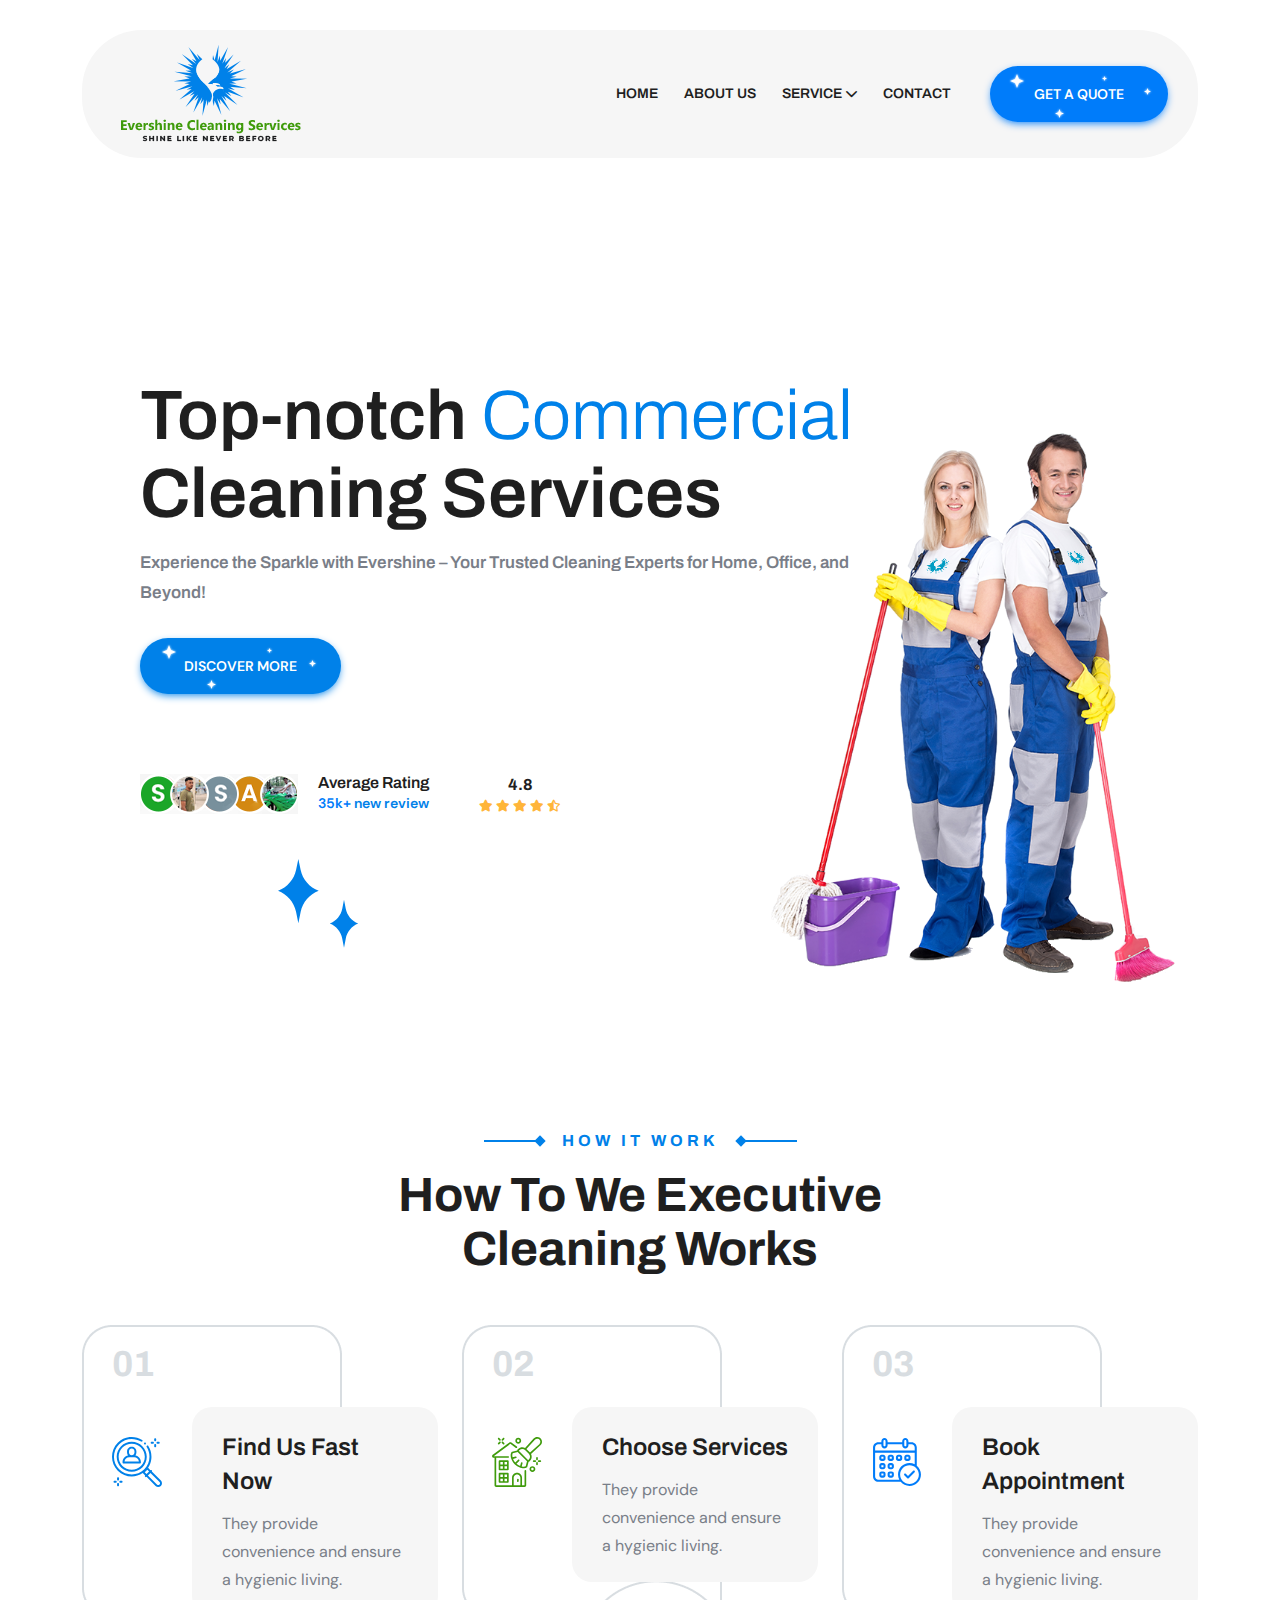
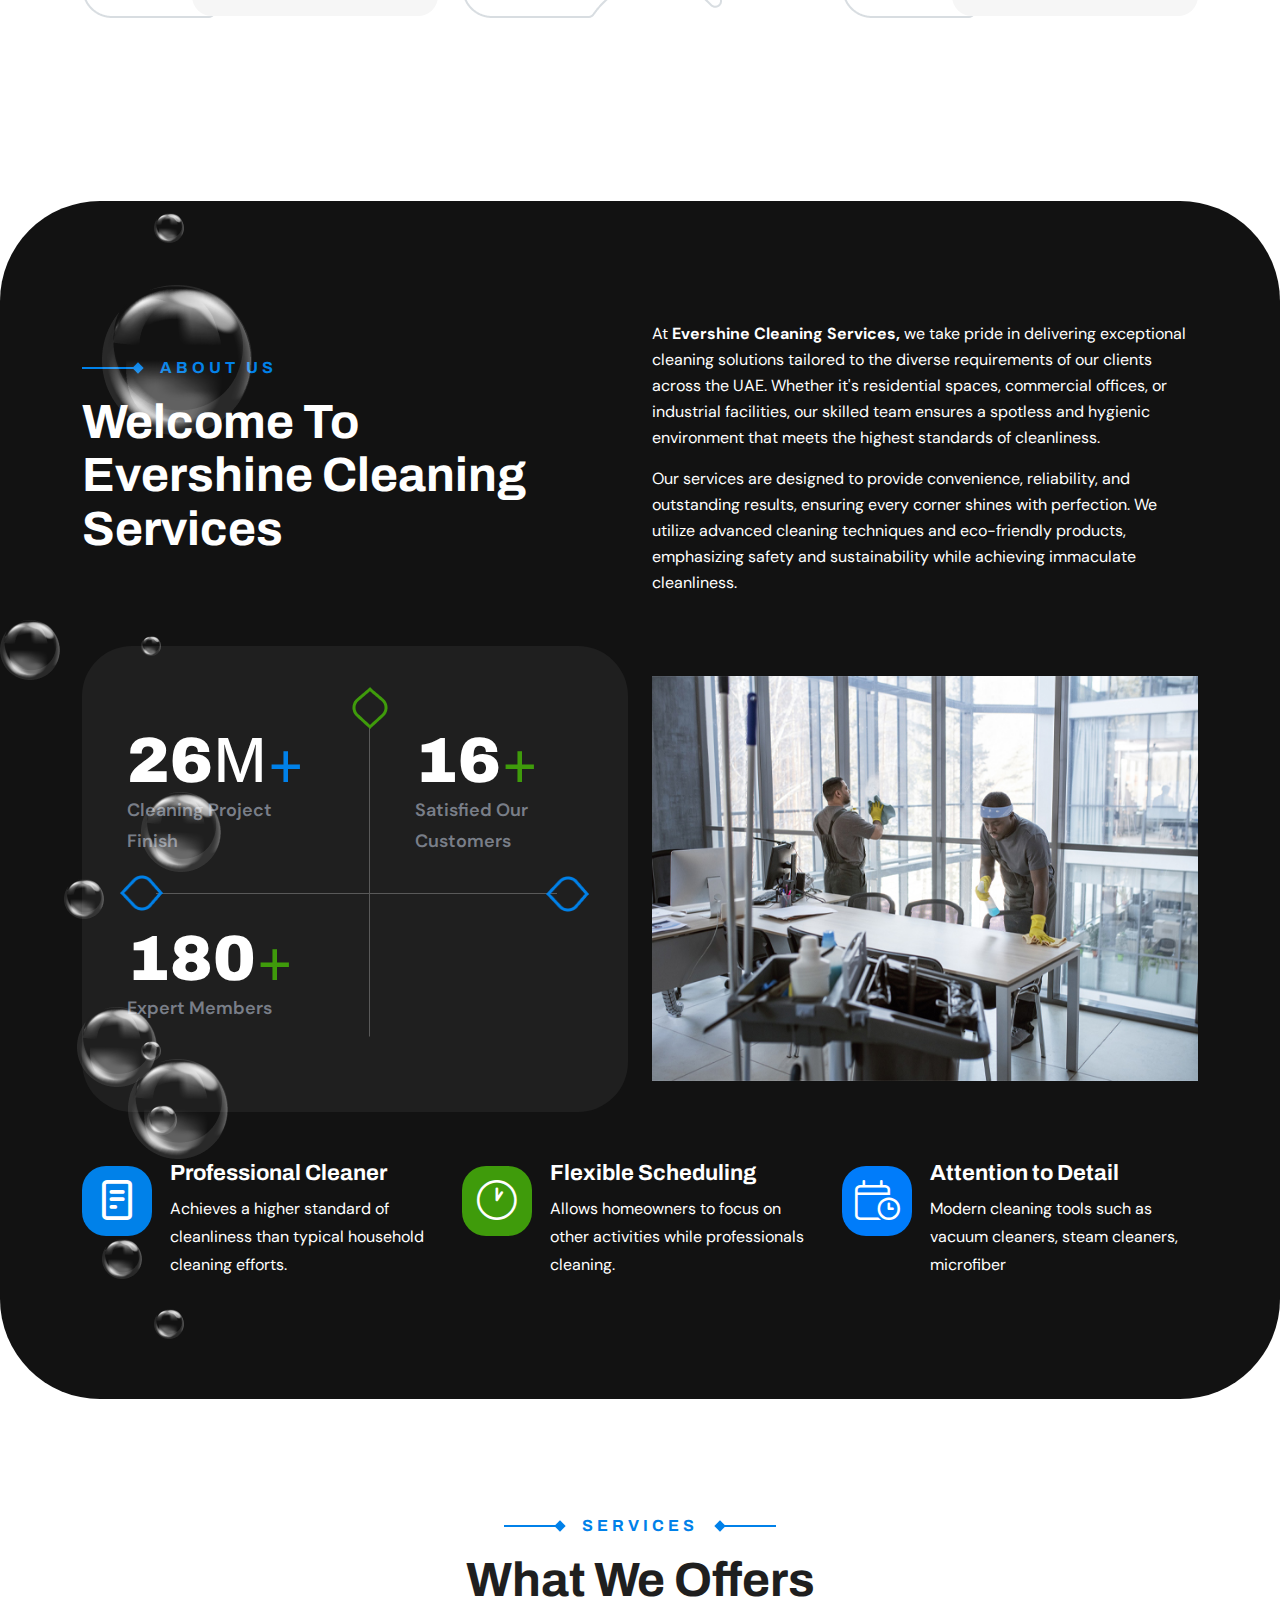
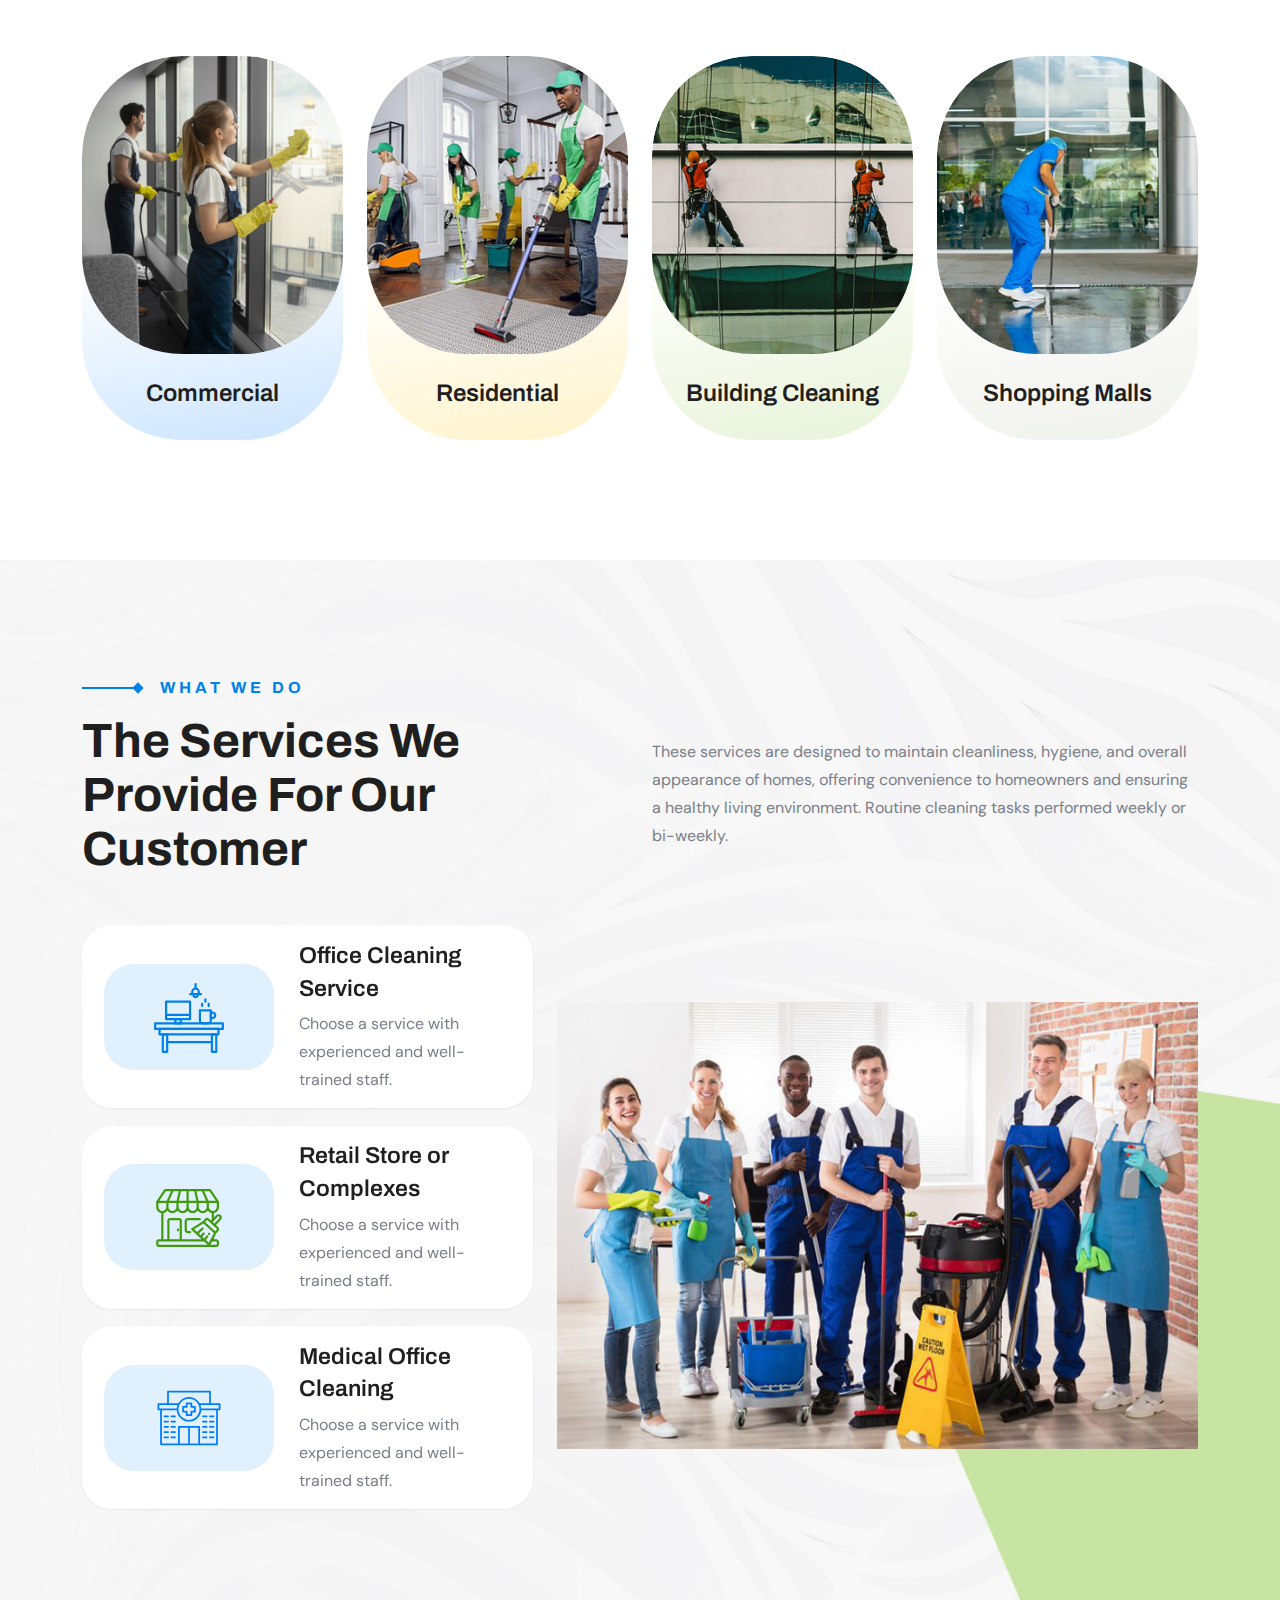
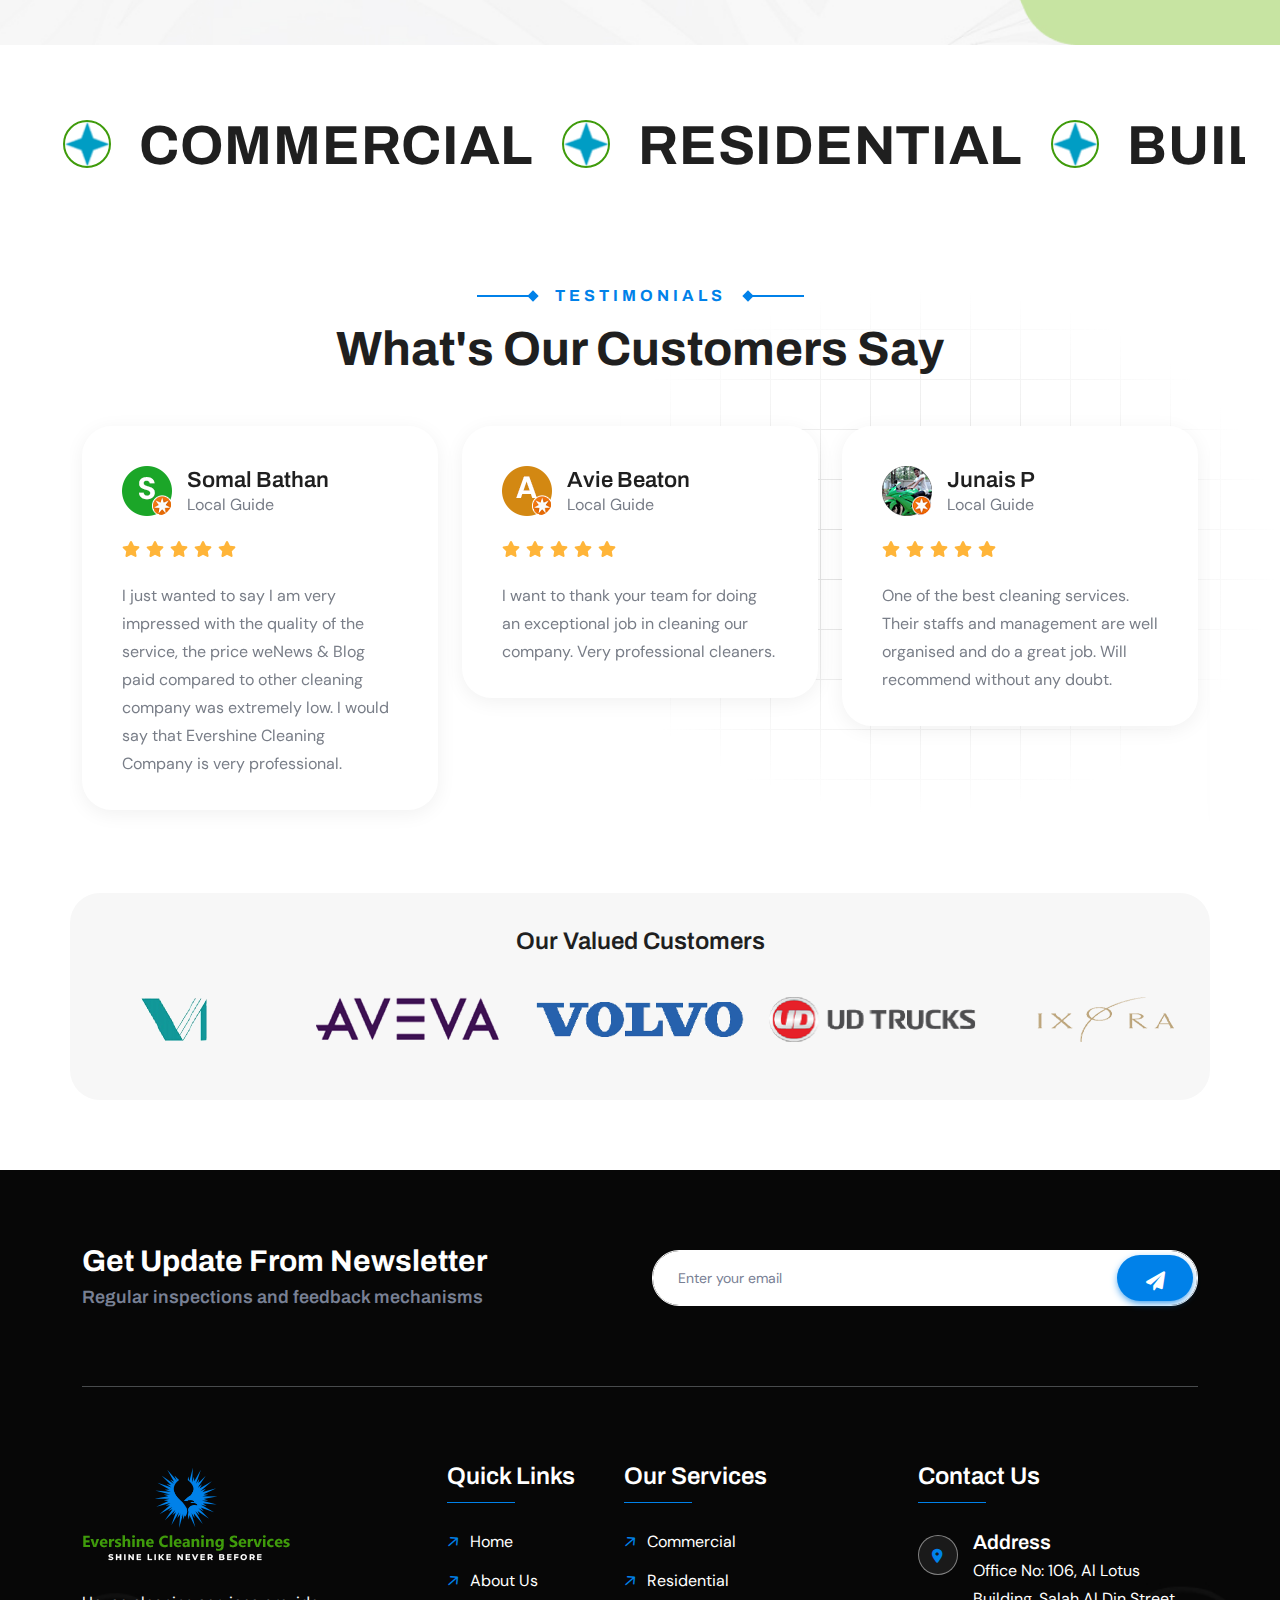
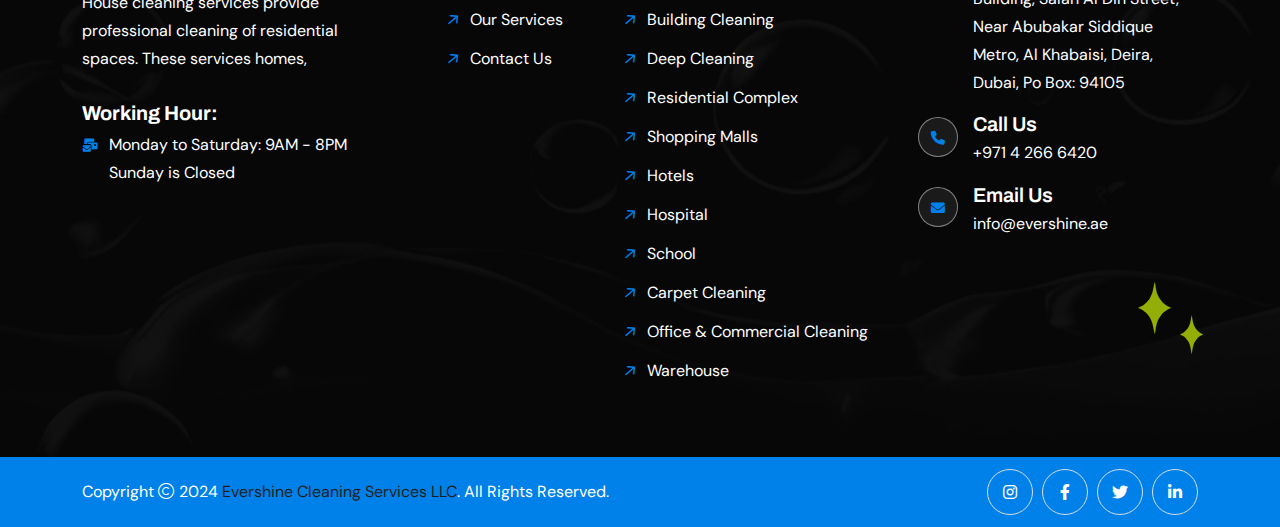
==== index.html @ fe8518ad "first commit" ====
<!doctype html>
<html class="no-js" lang="zxx">

<head>
    <meta charset="utf-8">
    <meta http-equiv="x-ua-compatible" content="ie=edge">
    <title>Evershine Cleaning Services</title>
    <meta name="author" content="Evershine">
    <meta name="description" content="Evershine Cleaning Services offers professional and reliable cleaning for homes and businesses. Enjoy spotless spaces with our trusted and affordable solutions.">
    <meta name="keywords" content="Evershine Cleaning services">
    <meta name="robots" content="INDEX,FOLLOW">

    <!-- Mobile Specific Metas -->
    <meta name="viewport" content="width=device-width, initial-scale=1, shrink-to-fit=no">

    <!-- Favicons - Place favicon.ico in the root directory -->
    <link rel="stylesheet" href="style.css">
    <link rel="apple-touch-icon" sizes="57x57" href="assets/img/favicons/apple-icon-57x57.png">
    <link rel="apple-touch-icon" sizes="60x60" href="assets/img/favicons/apple-icon-60x60.png">
    <link rel="apple-touch-icon" sizes="72x72" href="assets/img/favicons/apple-icon-72x72.png">
    <link rel="apple-touch-icon" sizes="76x76" href="assets/img/favicons/apple-icon-76x76.png">
    <link rel="apple-touch-icon" sizes="114x114" href="assets/img/favicons/apple-icon-114x114.png">
    <link rel="apple-touch-icon" sizes="120x120" href="assets/img/favicons/apple-icon-120x120.png">
    <link rel="apple-touch-icon" sizes="144x144" href="assets/img/favicons/apple-icon-144x144.png">
    <link rel="apple-touch-icon" sizes="152x152" href="assets/img/favicons/apple-icon-152x152.png">
    <link rel="apple-touch-icon" sizes="180x180" href="assets/img/favicons/apple-icon-180x180.png">
    <link rel="icon" type="image/png" sizes="192x192" href="assets/img/favicons/android-icon-192x192.png">
    <link rel="icon" type="image/png" sizes="32x32" href="assets/img/favicons/favicon-32x32.png">
    <link rel="icon" type="image/png" sizes="96x96" href="assets/img/favicons/favicon-96x96.png">
    <link rel="icon" type="image/png" sizes="16x16" href="assets/img/favicons/favicon-16x16.png">
    <link rel="manifest" href="assets/img/favicons/manifest.json">
    <meta name="msapplication-TileColor" content="#ffffff">
    <meta name="msapplication-TileImage" content="assets/img/favicons/ms-icon-144x144.png">
    <meta name="theme-color" content="#ffffff">
    <!--==============================
	  Google Fonts
	============================== -->
    <link rel="preconnect" href="https://fonts.googleapis.com">
    <link rel="preconnect" href="https://fonts.gstatic.com" crossorigin>
    <link href="https://fonts.googleapis.com/css2?family=Archivo:ital,wght@0,100..900;1,100..900&family=DM+Sans:ital,opsz,wght@0,9..40,100..1000;1,9..40,100..1000&display=swap" rel="stylesheet">

    <!--==============================
	    All CSS File
	============================== -->
    <!-- Bootstrap -->
    <link rel="stylesheet" href="assets/css/bootstrap.min.css">
    <!-- Fontawesome Icon -->
     
    <link rel="stylesheet" href="assets/css/fontawesome.min.css">
    <!-- Magnific Popup -->
    <link rel="stylesheet" href="assets/css/magnific-popup.min.css">
    <!-- Swiper Js -->
    <link rel="stylesheet" href="assets/css/swiper-bundle.min.css">
    <!-- datetimepicker -->
    <link rel="stylesheet" href="assets/css/jquery.datetimepicker.min.css">
    <!-- Theme Custom CSS -->
    <link rel="stylesheet" href="assets/css/style.css">

</head>

<body>

    <div class="preloader ">

        <div class="preloader-inner">
            <div class="loader"></div>
        </div>
    </div>
    <div class="popup-search-box d-none d-lg-block">
        <button class="searchClose"><i class="fal fa-times"></i></button>
        <form action="#">
            <input type="text" placeholder="What are you looking for?">
            <button type="submit"><i class="fal fa-search"></i></button>
        </form>
    </div><!--==============================
    Mobile Menu
  ============================== -->
    <div class="th-menu-wrapper">
        <div class="th-menu-area text-center">
            <button class="th-menu-toggle"><i class="fal fa-times"></i></button>
            <div class="mobile-logo">
                <a href="index.html"><img src="assets/img/logo.svg" alt="Evershine Cleaning Services"></a>
            </div>
            <div class="th-mobile-menu">
                <ul>
                    <li>
                        <a href="index.html">Home</a>
                   </li>
                    <li><a href="about.html">About Us</a></li>
                    <li class="menu-item-has-children">
                        <a href="#">Service</a>
                        <ul class="sub-menu">
                            <li><a href="#">Commercial</a></li>
                            <li><a href="#">Residential</a></li>
                            <li><a href="#">Building Cleaning</a></li>
                            <li><a href="#">Deep Cleaning</a></li>
                            <li><a href="#">Residential Complex</a></li>
                            <li><a href="#">Shopping Malls</a></li>
                            <li><a href="#">Hotels</a></li>
                            <li><a href="#">Hospital</a></li>
                            <li><a href="#">School</a></li>
                            <li><a href="#">Carpet Cleaning</a></li>
                            <li><a href="#">Office & Commercial Cleaning</a></li>
                            <li><a href="#">Warehouse</a></li>
                        </ul>
                    </li>
                    <li>
                        <a href="contact.html">Contact</a>
                    </li>
                </ul>
            </div>
        </div>
    </div><!--==============================
	Header Area
==============================-->
    <header class="th-header header-layout2">
        <div class="sticky-wrapper">
            <!-- Main Menu Area -->
            <div class="container">
                <div class="menu-area">
                    <div class="row align-items-center justify-content-between">
                        <div class="col-auto">

                            <style>
                                @keyframes moveLogo {
                                    0% {
                                        transform: translateY(0);
                                    }
                                    50% {
                                        transform: translateY(-10px);
                                    }
                                    100% {
                                        transform: translateY(0);
                                    }
                                }
                                
                                .logo-animation {
                                    animation: moveLogo 3s ease-in-out infinite;
                                    transition: transform 0.8s ease;
                                }
                                
                                .logo-animation:hover {
                                    transform: scale(1.1);
                                    animation: none;
                                }
                                </style>

                            <div class="header-logo">
                                <a href="index.html"><img src="assets/img/logo.svg" alt="Kleanix" class="logo-animation"></a>
                            </div>
                        </div>
                        <div class="col-auto">
                            <div class="row align-items-center">
                                <div class="col-auto">
                                    <nav class="main-menu d-none d-lg-inline-block">
                                        <ul>
                                            <li>
                                                <a href="index.html">Home</a>
                                           </li>
                                            <li><a href="about.html">About Us</a></li>
                                            <li class="menu-item-has-children">
                                                <a href="service.html">Service</a>
                                                <ul class="sub-menu">
                                                    <li><a href="#">Commercial</a></li>
                                                    <li><a href="#">Residential</a></li>
                                                    <li><a href="#">Building Cleaning</a></li>
                                                    <li><a href="#">Deep Cleaning</a></li>
                                                    <li><a href="#">Residential Complex</a></li>
                                                    <li><a href="#">Shopping Malls</a></li>
                                                    <li><a href="#">Hotels</a></li>
                                                    <li><a href="#">Hospital</a></li>
                                                    <li><a href="#">School</a></li>
                                                    <li><a href="#">Carpet Cleaning</a></li>
                                                    <li><a href="#">Office Cleaning</a></li>
                                                    <li><a href="#">Warehouse</a></li>
                                                </ul>
                                            </li>
                                           <li>
                                                <a href="contact.html">Contact</a>
                                            </li>
                                        </ul>
                                    </nav>
                                    <button type="button" class="th-menu-toggle d-block d-lg-none"><i class="far fa-bars"></i></button>
                                </div>
                                <div class="col-auto d-none d-xl-block">
                                    <div class="header-button">
                                        <div class="header-info-box">
                                            <div class="header-info-box__icon">
                                                <i class="fa-sharp fa-light fa-phone"></i>
                                            </div>

                                            <div class="header-info-box__content">
                                                <h4 class="header-info-box__title">Get Contact Now</h4>

                                                <p class="header-info-box__text">
                                                    <a href="tel:+97142666420" class="header-info-box__link">+971 4 266 6420</a>
                                                </p>
                                            </div>
                                        </div>
                                        <a href="contact.html" class="th-btn star-btn">Get A Quote</a>
                                    </div>
                                </div>
                            </div>
                        </div>
                    </div>
                </div>
            </div>
        </div>
    </header>

    <div class="th-hero-wrapper hero-3" id="hero">

        <div class="hero-inner">
            <div class="shape-mockup hero_3-right_shape" data-mask-src="assets/img/hero/hero_3-right_shape.png"></div>
            <div class="shape-mockup hero_3-right_shape2" data-mask-src="assets/img/hero/hero_3-right_shape2.png"></div>
            <div class="shape-mockup hero_3-main-img">
                <img src="assets/img/hero/hero_3-main-img.png" alt="img">
            </div>

            <div class="shape-mockup moving index-shape-1">
                <img src="assets/img/shape/index-shape-1.svg" alt="shape">
            </div>
            <div class="shape-mockup jump index-shape-2">
                <img src="assets/img/shape/servicce-2-shape-theme2.svg" alt="shape">
            </div>
            <div class="shape-mockup jump-reverse index-shape-3">
                <img src="assets/img/shape/index-shape-2.svg" alt="shape">
            </div>
            <div class="shape-mockup moving index-shape-4">
                <img src="assets/img/shape/index-shape-3.svg" alt="shape">
            </div>

            <div class="hero-style3">
                <h1 class="hero-title">Top-notch <span>Commercial</span>
                    Cleaning Services</h1>
                <p class="hero-text">Experience the Sparkle with Evershine – Your Trusted Cleaning Experts for Home, Office, and Beyond!</p>
                <div class="btn-group justify-content-center">
                    <a href="about.html" class="th-btn star-btn btn-bg-theme-3">Discover More</a>
                </div>

                <div class="hero-bottom">
                    <div class="thumb-wrap">
                        <img src="assets/img/hero/hero-3-client-1.png" alt="img">
                    </div>
                    <div class="content">
                        <h5>Average Rating</h5>
                        <p class="box-title"><span class="number text-theme"><span class="counter-number">50</span>k</span><span class="plus text-theme">+</span> new review</p>
                    </div>
                    <div class="rating-wrap">
                        <h5>4.8</h5>
                        <div class="rating">
                            <i class="fa-solid fa-star"></i>
                            <i class="fa-solid fa-star"></i>
                            <i class="fa-solid fa-star"></i>
                            <i class="fa-solid fa-star"></i>
                            <i class="fa-regular fa-star-half-stroke"></i>
                        </div>
                    </div>
                </div>
            </div>
        </div>
    </div>
    <!--======== / Hero Section ========--><!--==============================
Brand Area  
==============================-->
    


    
    </div><!--==============================
Process Area  
==============================-->
    <section class="space">
        <div class="container">
            <div class="row justify-content-center">
                <div class="col-xl-6 col-lg-9">
                    <div class="title-area  text-center">
                        <span class="sub-title style-3 justify-content-center"> <span class="left"></span> How It Work <span class="right"></span></span>
                        <h2 class="sec-title">How to we executive cleaning works</h2>
                    </div>
                </div>
            </div>
            <div class="row gy-4 justify-content-center">
                <div class="col-xl-4 col-md-6">
                    <div class="process-box-2-wrap" data-bg-src="assets/img/icon/how-it-work-2-shape.png">
                        <!-- <img src="assets/img/icon/how-it-work-2-shape.png" alt="img"> -->
                        <h3 class="box-count-title">01</h3>
                        <div class="process-box-2">
                            <div class="box-icon">
                                <img src="assets/img/icon/how-it-work-2-1.svg" alt="icon">
                            </div>
                            <div class="content">
                                <h3 class="box-title">Find Us Fast Now</h3>
                                <p class="box-text">They provide convenience and ensure a hygienic living.</p>
                            </div>
                        </div>
                    </div>
                </div>
                <div class="col-xl-4 col-md-6">
                    <div class="process-box-2-wrap" data-bg-src="assets/img/icon/how-it-work-2-shape.png">
                        <!-- <img src="assets/img/icon/how-it-work-2-shape.png" alt="img"> -->
                        <h3 class="box-count-title">02</h3>
                        <div class="process-box-2">
                            <div class="box-icon">
                                <img src="assets/img/icon/how-it-work-2-2.svg" alt="icon">
                            </div>
                            <div class="content">
                                <h3 class="box-title">Choose Services</h3>
                                <p class="box-text">They provide convenience and ensure a hygienic living.</p>
                            </div>
                        </div>
                    </div>
                </div>
                <div class="col-xl-4 col-md-6">
                    <div class="process-box-2-wrap" data-bg-src="assets/img/icon/how-it-work-2-shape.png">
                        <!-- <img src="assets/img/icon/how-it-work-2-shape.png" alt="img"> -->
                        <h3 class="box-count-title">03</h3>
                        <div class="process-box-2">
                            <div class="box-icon">
                                <img src="assets/img/icon/how-it-work-2-3.svg" alt="icon">
                            </div>
                            <div class="content">
                                <h3 class="box-title">Book Appointment</h3>
                                <p class="box-text">They provide convenience and ensure a hygienic living.</p>
                            </div>
                        </div>
                    </div>
                </div>
            </div>
        </div>
    </section><!--==============================
About Area  
==============================-->
    <div class="about-sec-3 overflow-hidden space" id="about-sec" data-bg-src="assets/img/bg/about-sec-3-bg.jpg">
        <div class="shape-mockup jump-reverse index-shape-1">
            <img src="assets/img/shape/index-shape-1.svg" alt="shape">
        </div>
        <div class="shape-mockup jump index-shape-2">
            <img src="assets/img/shape/servicce-2-shape-theme2.svg" alt="shape">
        </div>

        <div class="hero2-animated-bubble">
            <div class="bubbles"><img src="assets/img/shape/bubble_1.png" alt="Bubble-img"></div>
            <div class="bubbles"><img src="assets/img/shape/bubble_2.png" alt="Bubble-img"></div>
            <div class="bubbles"><img src="assets/img/shape/bubble_3.png" alt="Bubble-img"></div>
            <div class="bubbles"><img src="assets/img/shape/bubble_4.png" alt="Bubble-img"></div>
            <div class="bubbles"><img src="assets/img/shape/bubble_5.png" alt="Bubble-img"></div>
            <div class="bubbles"><img src="assets/img/shape/bubble_6.png" alt="Bubble-img"></div>
            <div class="bubbles"><img src="assets/img/shape/bubble_7.png" alt="Bubble-img"></div>
            <div class="bubbles"><img src="assets/img/shape/bubble_8.png" alt="Bubble-img"></div>
            <div class="bubbles"><img src="assets/img/shape/bubble_9.png" alt="Bubble-img"></div>
            <div class="bubbles"><img src="assets/img/shape/bubble_10.png" alt="Bubble-img"></div>
            <div class="bubbles"><img src="assets/img/shape/bubble_11.png" alt="Bubble-img"></div>
            <div class="bubbles"><img src="assets/img/shape/bubble_12.png" alt="Bubble-img"></div>
        </div>


        <div class="container">
            <div class="row gy-30 align-items-center">
                <div class="col-xl-6 col-lg-7 col-md-10">
                    <div class="title-area">
                        <span class="sub-title style-3"><span class="left"></span> About Us</span>
                        <h2 class="sec-title text-white">Welcome To <br> Evershine Cleaning Services</h2>
                    </div>
                </div>
                <div class="col-xl-6 col-lg-6 col-md-8 d-none d-xl-block">
                    <div class="about-3-right-content">
                        <p style="color: white; padding-bottom: 15px;">
                            At <b>Evershine Cleaning Services,</b> we take pride in delivering exceptional cleaning solutions tailored to the diverse requirements of our clients across the UAE. Whether it's residential spaces, commercial offices, or industrial facilities, our skilled team ensures a spotless and hygienic environment that meets the highest standards of cleanliness.</p>
                        <p style="color: white;">Our services are designed to provide convenience, reliability, and outstanding results, ensuring every corner shines with perfection. We utilize advanced cleaning techniques and eco-friendly products, emphasizing safety and sustainability while achieving immaculate cleanliness.</p>
                        </div>
                </div>
            </div>
            <div class="row gy-30 gx-60  align-items-center">
                <div class="col-xl-6 mb-30 mb-xl-0">
                    <div class="about-3-counter-wrap">
                        <div class="counter-card">
                            <div class="about-3-count-shape" data-mask-src="assets/img/icon/about-3-count-1.png"></div>
                            <div class="media-body">
                                <h2 class="box-number"> <span class="number"><span class="counter-number">26</span>M</span><span class="plus">+</span></h2>
                                <p class="box-text">Cleaning Project Finish</p>
                            </div>
                        </div>
                        <div class="counter-card">
                            <div class="about-3-count-shape" data-mask-src="assets/img/icon/about-3-count-2.png"></div>
                            <div class="media-body">
                                <h2 class="box-number"> <span class="number"><span class="counter-number">16</span></span><span class="plus">+</span></h2>
                                <p class="box-text">Satisfied Our Customers</p>
                            </div>
                        </div>
                        <div class="counter-card">
                            <div class="about-3-count-shape" data-mask-src="assets/img/icon/about-3-count-2.png"></div>
                            <div class="media-body">
                                <h2 class="box-number"> <span class="number"><span class="counter-number">180</span></span><span class="plus">+</span></h2>
                                <p class="box-text">Expert Members</p>
                            </div>
                        </div>
                        
                    </div>
                </div>
                <div class="col-xl-6 mb-30 mb-xl-0">
                    <div class="img-box about-3">
                        <img src="assets/img/about/about_3_1.jpg" alt="About-img">
                    </div>
                </div>
            </div>
            <div class="row mt-lg-4 mt-0 gy-30 ">
                <div class="col-xl-4 col-lg-6 about-bottom__box-wrap">
                    <div class="about-sec-3-bottom">
                        <div class="about-bottom__box">
                            <div class="about-bottom__icon">
                                <i class="fa-regular fa-memo"></i>
                            </div>
                            <div class="about-bottom__content">
                                <h3 class="about-bottom__box-title">Professional Cleaner</h3>
                                <p class="about-bottom__box-text" style="color: white;">Achieves a higher standard of cleanliness than typical household cleaning efforts.</p>
                            </div>
                        </div>
                    </div>
                </div>
                <div class="col-xl-4 col-lg-6 about-bottom__box-wrap">
                    <div class="about-sec-3-bottom">
                        <div class="about-bottom__box">
                            <div class="about-bottom__icon">
                                <i class="fa-light fa-clock-one"></i>
                            </div>
                            <div class="about-bottom__content">
                                <h3 class="about-bottom__box-title">Flexible Scheduling</h3>
                                <p class="about-bottom__box-text" style="color: white;">Allows homeowners to focus on other activities while professionals cleaning.</p>
                            </div>
                        </div>
                    </div>
                </div>
                <div class="col-xl-4 col-lg-6 about-bottom__box-wrap">
                    <div class="about-sec-3-bottom">
                        <div class="about-bottom__box">
                            <div class="about-bottom__icon">
                                <i class="fa-sharp fa-light fa-calendar-clock"></i>
                            </div>
                            <div class="about-bottom__content">
                                <h3 class="about-bottom__box-title">Attention to Detail</h3>
                                <p class="about-bottom__box-text" style="color: white;">Modern cleaning tools such as vacuum cleaners, steam cleaners, microfiber</p>
                            </div>
                        </div>
                    </div>
                </div>
            </div>
        </div>
    </div><!--==============================
Team Area  
==============================-->
    <section class="team-area-1 space">
        <div class="container z-index-common">
            <div class="row justify-content-center">
                <div class="col-xl-6 col-lg-9">
                    <div class="title-area text-center">
                        <span class="sub-title style-3 justify-content-center"> <span class="left"></span>Services <span class="right"></span></span>
                        <h2 class="sec-title">What We Offers</h2>
                    </div>
                </div>
            </div>
            <div class="row gy-40 justify-content-center">
                <!-- Single Item -->
                <div class="col-xl-3 col-md-6 team-diff-color">
                    <div class="team-card style-2">
                        <div class="team-img">
                            <img src="assets/img/team/team_1_1.jpg" alt="Team">
                        </div>
                        <div class="team-content">
                            <h3 class="box-title"><a href="team-details.html">Commercial</a></h3>
                        </div>
                    </div>
                </div>

                <!-- Single Item -->
                <div class="col-xl-3 col-md-6 team-diff-color">
                    <div class="team-card style-2">
                        <div class="team-img">
                            <img src="assets/img/team/team_1_2.jpg" alt="Team">
                        </div>
                        <div class="team-content">
                            <h3 class="box-title"><a href="team-details.html">Residential
                            </a></h3>
                           
                        </div>
                    </div>
                </div>

                <!-- Single Item -->
                <div class="col-xl-3 col-md-6 team-diff-color">
                    <div class="team-card style-2">
                        <div class="team-img">
                            <img src="assets/img/team/team_1_3.jpg" alt="Team">
                        </div>
                        <div class="team-content">
                            <h3 class="box-title"><a href="team-details.html">Building Cleaning</a></h3>
                            
                            
                        </div>
                    </div>
                </div>

                <!-- Single Item -->
                <div class="col-xl-3 col-md-6 team-diff-color">
                    <div class="team-card style-2">
                        <div class="team-img">
                            <img src="assets/img/team/team_1_4.jpg" alt="Team">
                        </div>
                        <div class="team-content">
                            <h3 class="box-title"><a href="team-details.html">Shopping Malls</a></h3>
                            
                        </div>
                    </div>
                </div>

            </div>
        </div>
    </section><!--==============================
Service Area 
==============================-->
    <section class="service-sec-3 overflow-hidden space" id="service-sec" data-bg-src="assets/img/bg/service-3-bg.png">
        <div class="shape-mockup jump service-3-shape-1">
            <img src="assets/img/shape/servicce-2-shape-theme2.svg" alt="shape">
        </div>
        <div class="shape-mockup jump-reverse service-3-shape-2">
            <img src="assets/img/shape/index-shape-1.svg" alt="shape">
        </div>

        <div class="container">
            <div class="row gy-30 align-items-center justify-content-between">
                <div class="col-xxl-6 col-xl-6 col-lg-12 col-md-10">
                    <div class="title-area text-center text-xl-start">
                        <span class="sub-title style-3"><span class="left"></span> What We Do </span>
                        <h2 class="sec-title">The Services We Provide For Our Customer</h2>
                    </div>
                </div>
                <div class="col-xxl-5  col-xl-6 col-lg-6 col-md-8 d-none d-xl-block">
                    <div class="service-3-right-content">
                        <p>These services are designed to maintain cleanliness, hygiene, and overall appearance of homes, offering convenience to homeowners and ensuring a healthy living environment. Routine cleaning tasks performed weekly or bi-weekly.</p>
                    </div>
                </div>
            </div>
            <div class="row gy-30 align-items-center">
                <div class="col-xl-5 mb-xl-0">
                    <div class="service-3-wrap">
                        <div class="swiper th-slider service-3-slider" id="service-3" data-slider-options='{"breakpoints":{"0":{"slidesPerView":3,"mousewheel":false},"576":{"slidesPerView":"3","mousewheel":false},"768":{"slidesPerView":"3","mousewheel":false},"992":{"slidesPerView":"3","mousewheel":false},"1200":{"slidesPerView":"3"}},"direction":"vertical","mousewheel":true}'>
                            <div class="swiper-wrapper">
                                <div class="swiper-slide">
                                    <div class="service-3-wrap">
                                        <div class="service-3-card" data-bg-src="assets/img/bg/service-3-card-bg.png">
                                            <a href="service-details.html" class="link-service-3"><i class="fa-regular fa-arrow-right-long"></i></a>
                                            <div class="service-3-card__icon">
                                                <img src="assets/img/icon/service-3-1.svg" alt="Image">
                                            </div>
                                            <div class="service-3-card__content">
                                                <h3 class="box-title"> <a href="service-details.html">Office Cleaning Service</a></h3>
                                                <p class="box-text">Choose a service with experienced and well-trained staff.</p>
                                            </div>
                                        </div>
                                    </div>
                                </div>
                                <div class="swiper-slide">
                                    <div class="service-3-wrap">
                                        <div class="service-3-card" data-bg-src="assets/img/bg/service-3-card-bg.png">
                                            <a href="service-details.html" class="link-service-3"><i class="fa-regular fa-arrow-right-long"></i></a>
                                            <div class="service-3-card__icon">
                                                <img src="assets/img/icon/service-3-2.svg" alt="Image">
                                            </div>
                                            <div class="service-3-card__content">
                                                <h3 class="box-title"> <a href="service-details.html">Retail Store or Complexes</a></h3>
                                                <p class="box-text">Choose a service with experienced and well-trained staff.</p>
                                            </div>
                                        </div>
                                    </div>
                                </div>
                                <div class="swiper-slide">
                                    <div class="service-3-wrap">
                                        <div class="service-3-card" data-bg-src="assets/img/bg/service-3-card-bg.png">
                                            <a href="service-details.html" class="link-service-3"><i class="fa-regular fa-arrow-right-long"></i></a>
                                            <div class="service-3-card__icon">
                                                <img src="assets/img/icon/service-3-3.svg" alt="Image">
                                            </div>
                                            <div class="service-3-card__content">
                                                <h3 class="box-title"> <a href="service-details.html">Medical Office Cleaning</a></h3>
                                                <p class="box-text">Choose a service with experienced and well-trained staff.</p>
                                            </div>
                                        </div>

                                    </div>
                                </div>
                                <div class="swiper-slide">
                                    <div class="service-3-wrap">
                                        <div class="service-3-card" data-bg-src="assets/img/bg/service-3-card-bg.png">
                                            <a href="service-details.html" class="link-service-3"><i class="fa-regular fa-arrow-right-long"></i></a>
                                            <div class="service-3-card__icon">
                                                <img src="assets/img/icon/service-3-1.svg" alt="Image">
                                            </div>
                                            <div class="service-3-card__content">
                                                <h3 class="box-title"> <a href="service-details.html">Office Cleaning Service</a></h3>
                                                <p class="box-text">Choose a service with experienced and well-trained staff.</p>
                                            </div>
                                        </div>
                                    </div>
                                </div>
                                <div class="swiper-slide">
                                    <div class="service-3-wrap">
                                        <div class="service-3-card" data-bg-src="assets/img/bg/service-3-card-bg.png">
                                            <a href="service-details.html" class="link-service-3"><i class="fa-regular fa-arrow-right-long"></i></a>
                                            <div class="service-3-card__icon">
                                                <img src="assets/img/icon/service-3-2.svg" alt="Image">
                                            </div>
                                            <div class="service-3-card__content">
                                                <h3 class="box-title"> <a href="service-details.html">Retail Store or Complexes</a></h3>
                                                <p class="box-text">Choose a service with experienced and well-trained staff.</p>
                                            </div>
                                        </div>
                                    </div>
                                </div>
                                <div class="swiper-slide">
                                    <div class="service-3-wrap">
                                        <div class="service-3-card" data-bg-src="assets/img/bg/service-3-card-bg.png">
                                            <a href="service-details.html" class="link-service-3"><i class="fa-regular fa-arrow-right-long"></i></a>
                                            <div class="service-3-card__icon">
                                                <img src="assets/img/icon/service-3-3.svg" alt="Image">
                                            </div>
                                            <div class="service-3-card__content">
                                                <h3 class="box-title"> <a href="service-details.html">Medical Office Cleaning</a></h3>
                                                <p class="box-text">Choose a service with experienced and well-trained staff.</p>
                                            </div>
                                        </div>

                                    </div>
                                </div>
                            </div>
                            <button data-slider-next="#blogSlider1" class="slider-arrow slider-next"><i class="fa-solid fa-angle-down"></i></button>
                        </div>
                    </div>
                </div>
                <div class="col-xl-7 gx-60 mb-xl-0">
                    <div class="img-box about-3">
                        <img src="assets/img/service/service_3_1.jpg" alt="service-img">
                    </div>
                </div>
            </div>
        </div>
    </section>



    <div class="service-offer-sec-3 overflow-hidden">
        <div class="service-offer-wrapper style-2">
            <div class="service-offer-box">
                <div class="service-offer-group">
                    <div class="text"> <a href="service.html"> <img src="assets/img/icon/cta-3.svg" alt="">Commercial</a></div>
                    <div class="text"> <a href="service.html"> <img src="assets/img/icon/cta-3.svg" alt="">Residential</a></div>
                    <div class="text "> <a href="service.html"> <img src="assets/img/icon/cta-3.svg" alt="">Building Cleaning</a></div>
                    <div class="text"> <a href="service.html"> <img src="assets/img/icon/cta-3.svg" alt="">Deep Cleaning</a></div>
                    <div class="text "> <a href="service.html"> <img src="assets/img/icon/cta-3.svg" alt="">Residential Complex</a></div>
                    <div class="text"> <a href="service.html"> <img src="assets/img/icon/cta-3.svg" alt="">Shopping Malls</a></div>
                    <div class="text "> <a href="service.html"> <img src="assets/img/icon/cta-3.svg" alt="">Hotels</a></div>
                    <div class="text"> <a href="service.html"> <img src="assets/img/icon/cta-3.svg" alt="">Hospital</a></div>
                    <div class="text "> <a href="service.html"> <img src="assets/img/icon/cta-3.svg" alt="">School</a></div>
                    <div class="text"> <a href="service.html"> <img src="assets/img/icon/cta-3.svg" alt="">Carpet Cleaning</a></div>
                    <div class="text "> <a href="service.html"> <img src="assets/img/icon/cta-3.svg" alt="">Office & Commercial Cleaning</a></div>
                    <div class="text"> <a href="service.html"> <img src="assets/img/icon/cta-3.svg" alt="">Warehouse</a></div>
                </div>
            </div>

        </div>
    </div><!--==============================
Testimonial Area  
==============================-->
    <section class="testi-card-area-2 overflow-hidden space" id="testi-sec" style="padding-bottom: 0px;">
        <div class="shape-mockup testimonials-bg-3" data-right="0">
            <img src="assets/img/shape/testimonials-bg-3.png" alt="Image">
        </div>
        <div class="container">
            <div class="row">
                <div class="text-center">
                    <div class="title-area  ">
                        <span class="sub-title style-3 justify-content-center"> <span class="left"></span> Testimonials <span class="right"></span></span>
                        <h2 class="sec-title">What's Our Customers Say</h2>
                    </div>
                </div>
            </div>
            <div class="row">
                <div class="col-xxl-12">
                    <div class="testi-card-slide">
                        <div class="swiper has-shadow th-slider" id="testiSlide1" data-slider-options='{"breakpoints":{"0":{"slidesPerView":1},"576":{"slidesPerView":"1"},"768":{"slidesPerView":"2"},"992":{"slidesPerView":"2"},"1200":{"slidesPerView":"3"}}}'>
                            <div class="swiper-wrapper">
                                <div class="swiper-slide">
                                    <div class="testi-block style-3" dir="ltr">
                                        <div class="testi-block-top">
                                            <div class="box-img">
                                                <img src="assets/img/testimonial/testi_1_1.png" alt="Avater">
                                            </div>
                                            <div class="content">
                                                <h3 class="box-title">Somal Bathan</h3>
                                                <p class="box-desig">Local Guide</p>
                                            </div>
                                        </div>
                                        <div class="box-review">
                                            <i class="fa-sharp fa-solid fa-star"></i><i class="fa-sharp fa-solid fa-star"></i><i class="fa-sharp fa-solid fa-star"></i><i class="fa-sharp fa-solid fa-star"></i><i class="fa-sharp fa-solid fa-star"></i>
                                        </div>
                                            <p class="box-text">I just wanted to say I am very impressed with the quality of the service, the price weNews & Blog paid compared to other cleaning company was extremely low. I would say that Evershine Cleaning Company is very professional.  </p>
                                    </div>
                                </div>
                                <div class="swiper-slide">
                                    <div class="testi-block style-3" dir="ltr">
                                        <div class="testi-block-top">
                                            <div class="box-img">
                                                <img src="assets/img/testimonial/testi_1_2.png" alt="Avater">
                                            </div>
                                            <div class="content">
                                                <h3 class="box-title">Avie Beaton</h3>
                                                <p class="box-desig">Local Guide</p>
                                            </div>
                                        </div>
                                        <div class="box-review">
                                            <i class="fa-sharp fa-solid fa-star"></i><i class="fa-sharp fa-solid fa-star"></i><i class="fa-sharp fa-solid fa-star"></i><i class="fa-sharp fa-solid fa-star"></i><i class="fa-sharp fa-solid fa-star"></i>
                                        </div>
                                        <p class="box-text">I want to thank your team for doing an exceptional job in cleaning our company. Very professional cleaners.</p>
                                    </div>
                                </div>
                                <div class="swiper-slide">
                                    <div class="testi-block style-3" dir="ltr">
                                        <div class="testi-block-top">
                                            <div class="box-img">
                                                <img src="assets/img/testimonial/testi_1_3.png" alt="Avater">
                                            </div>
                                            <div class="content">
                                                <h3 class="box-title">Junais P</h3>
                                                <p class="box-desig">Local Guide</p>
                                            </div>
                                        </div>
                                        <div class="box-review">
                                            <i class="fa-sharp fa-solid fa-star"></i><i class="fa-sharp fa-solid fa-star"></i><i class="fa-sharp fa-solid fa-star"></i><i class="fa-sharp fa-solid fa-star"></i><i class="fa-sharp fa-solid fa-star"></i>
                                        </div>
                                            <p class="box-text">One of the best cleaning services. Their staffs and management are well organised and do a great job. Will recommend without any doubt.</p>
                                    </div>
                                </div>
                                <div class="swiper-slide">
                                    <div class="testi-block style-3" dir="ltr">
                                        <div class="testi-block-top">
                                            <div class="box-img">
                                                <img src="assets/img/testimonial/testi_1_4.png" alt="Avater">
                                            </div>
                                            <div class="content">
                                                <h3 class="box-title">Store Ajman Field</h3>
                                                <p class="box-desig">Local Guide</p>
                                            </div>
                                        </div>
                                        <div class="box-review">
                                            <i class="fa-sharp fa-solid fa-star"></i><i class="fa-sharp fa-solid fa-star"></i><i class="fa-sharp fa-solid fa-star"></i><i class="fa-sharp fa-solid fa-star"></i><i class="fa-sharp fa-solid fa-star"></i>
                                        </div>
                                            <p class="box-text">Evershine Cleaning Services LLC provides exceptional service! Their team is thorough, efficient, and always professional. I'm consistently impressed with the cleanliness they achieve in my home,office. Highly recommend them for anyone looking for reliable cleaning services.</p>
                                    </div>
                                </div>
                                <div class="swiper-slide">
                                    <div class="testi-block style-3" dir="ltr">
                                        <div class="testi-block-top">
                                            <div class="box-img">
                                                <img src="assets/img/testimonial/testi_1_5.png" alt="Avater">
                                            </div>
                                            <div class="content">
                                                <h3 class="box-title">Rayhan Islam Biplob</h3>
                                                <p class="box-desig">Local Guide</p>
                                            </div>
                                        </div>
                                        <div class="box-review">
                                            <i class="fa-sharp fa-solid fa-star"></i><i class="fa-sharp fa-solid fa-star"></i><i class="fa-sharp fa-solid fa-star"></i><i class="fa-sharp fa-solid fa-star"></i><i class="fa-sharp fa-solid fa-star"></i>
                                        </div>
                                             <p class="box-text">This company really is good service in UAE. Even all staff behavior amazing and working system so beautiful. Thanks Ever shine company.</p>
                                    </div>
                                </div>
                               
                            </div>
                        </div>
                    </div>
                </div>
            </div>
        </div>
    </section><!--==============================
Gallery Area  
==============================-->

<div class="container" style="padding-bottom: 70px;">
    <div class="row">
        <div class="brand-bg-wrap">
            <div class="row">
                <div class="col-12">
                    <div class="brand-1-top">
                        <h3 class="box-title">Our Valued Customers</h3>
                    </div>
                </div>
                <div class="col-12">
                    <div class="swiper th-slider" id="blogSlider2" data-slider-options='{"breakpoints":{"0":{"slidesPerView":2},"576":{"slidesPerView":"2"},"768":{"slidesPerView":"3"},"992":{"slidesPerView":"4"},"1200":{"slidesPerView":"5"},"1400":{"slidesPerView":"6"}}}'>
                        <div class="swiper-wrapper">
                            <div class="swiper-slide">
                                <div class="brand-box">
                                    <img src="assets/img/brand/AVEVA-LOGO-4-1.png" alt="Brand Logo">
                                </div>
                            </div>
                            <div class="swiper-slide">
                                <div class="brand-box">
                                    <img src="assets/img/brand/AVEVA-LOGO-2.png" alt="Brand Logo">
                                </div>
                            </div>
                            <div class="swiper-slide">
                                <div class="brand-box">
                                    <img src="assets/img/brand/AVEVA-LOGO-4.png" alt="Brand Logo">
                                </div>
                            </div>
                            <div class="swiper-slide">
                                <div class="brand-box">
                                    <img src="assets/img/brand/AVEVA-LOGO-2-3.png" alt="Brand Logo">
                                </div>
                            </div>
                            <div class="swiper-slide">
                                <div class="brand-box">
                                    <img src="assets/img/brand/AVEVA-LOGO-2-4.png" alt="Brand Logo">
                                </div>
                            </div>
                            <div class="swiper-slide">
                                <div class="brand-box">
                                    <img src="assets/img/brand/Heilbronn.png" alt="Brand Logo">
                                </div>
                            </div>
                            <div class="swiper-slide">
                                <div class="brand-box">
                                    <img src="assets/img/brand/City Diamond Contracting LL.png" alt="Brand Logo">
                                </div>
                            </div>
                            <div class="swiper-slide">
                                <div class="brand-box">
                                    <img src="assets/img/brand/the hanging house.png" alt="Brand Logo">
                                </div>
                            </div>
                            <div class="swiper-slide">
                                <div class="brand-box">
                                    <img src="assets/img/brand/Grand Crest.png" alt="Brand Logo">
                                </div>
                            </div>
                            <div class="swiper-slide">
                                <div class="brand-box">
                                    <img src="assets/img/brand/vem interiors.png" alt="Brand Logo">
                                </div>
                            </div>
                            <div class="swiper-slide">
                                <div class="brand-box">
                                    <img src="assets/img/brand/zaad food.png" alt="Brand Logo">
                                </div>
                            </div>
                            <div class="swiper-slide">
                                <div class="brand-box">
                                    <img src="assets/img/brand/Gunnebo.png" alt="Brand Logo">
                                </div>
                            </div>
                            <div class="swiper-slide">
                                <div class="brand-box">
                                    <img src="assets/img/brand/al fahim.png" alt="Brand Logo">
                                </div>
                            </div>
                            <div class="swiper-slide">
                                <div class="brand-box">
                                    <img src="assets/img/brand/expo.png" alt="Brand Logo">
                                </div>
                            </div>
                            <div class="swiper-slide">
                                <div class="brand-box">
                                    <img src="assets/img/brand/singapore.png" alt="Brand Logo">
                                </div>
                            </div>
                            <div class="swiper-slide">
                                <div class="brand-box">
                                    <img src="assets/img/brand/Nexture.png" alt="Brand Logo">
                                </div>
                            </div>
                        </div>

                    </div>
                </div>
            </div>
        </div>
    </div>
</div>
</div>
    
    <footer class="footer-wrapper footer-layout1 style-2" data-bg-src="assets/img/bg/footer_bg_3.jpg">

        <div class="shape-mockup footer-shape-1 jump-reverse  d-none d-xxl-block">
            <img src="assets/img/shape/index-shape-1.svg" alt="shape">
        </div>
        <div class="shape-mockup footer-shape-2 jump-reverse">
            <img src="assets/img/shape/servicce-2-shape-theme2.svg" alt="shape">
        </div>

        <div class="footer-top">
            <div class="container">
                <div class="subscribe-box">
                    <div class="row gy-40 align-items-center justify-content-center">
                        <div class="col-xl-6">
                            <h4 class="subscribe-box_title">Get Update From Newsletter</h4>
                            <p class="subscribe-box_text">Regular inspections and feedback mechanisms</p>
                        </div>
                        <div class="col-xl-6 col-lg-8">
                            <form class="newsletter-form">
                                <div class="form-group">
                                    <input class="form-control" type="email" placeholder="Enter your email" required="">
                                </div>
                                <button type="submit" class="th-btn style3"><i class="fas fa-paper-plane"></i></button>
                            </form>
                        </div>
                    </div>
                </div>
            </div>
        </div>
        <div class="widget-area">
            <div class="container">
                <div class="row justify-content-between">
                    <div class="col-md-6 col-xl-auto">
                        <div class="widget footer-widget">
                            <div class="th-widget-about">
                                <div class="about-logo">
                                    <a href="index.html"><img src="assets/img/logo2.png" alt="Kleanix"></a>
                                </div>
                                <p class="about-text">House cleaning services provide professional cleaning of residential spaces. These services homes,</p>
                                <div class="about-bottom">
                                    <h4 class="about-bottom-title">Working Hour:</h4>
                                    <div class="bottom-info">
                                        <div class="icon"><i class="fa-solid fa-clock"></i> </div>
                                        <p>Monday to Saturday: 9AM - 8PM Sunday is Closed</p>
                                    </div>
                                </div>
                            </div>
                        </div>
                    </div>

                    <div class="col-md-6 col-xl-auto">
                        <div class="widget widget_nav_menu footer-widget">
                            <h3 class="widget_title">Quick Links</h3>
                            <div class="menu-all-pages-container">
                                <ul class="menu">
                                    <li><a href="index.html">Home</a></li>
                                    <li><a href="about.html">About Us</a></li>
                                    <li><a href="service.html">Our Services</a></li>
                                    <li><a href="contact.html">Contact Us</a></li>
                                </ul>
                            </div>
                        </div>
                    </div>
                    <div class="col-md-6 col-xl-auto">
                        <div class="widget widget_nav_menu footer-widget">
                            <h3 class="widget_title">Our Services</h3>
                            <div class="menu-all-pages-container">
                                <ul class="menu">
                                    <li><a href="#">Commercial</a></li>
                                    <li><a href="#">Residential</a></li>
                                    <li><a href="#">Building Cleaning</a></li>
                                    <li><a href="#">Deep Cleaning</a></li>
                                    <li><a href="#">Residential Complex</a></li>
                                    <li><a href="#">Shopping Malls</a></li>
                                    <li><a href="#">Hotels</a></li>
                                    <li><a href="#">Hospital</a></li>
                                    <li><a href="#">School</a></li>
                                    <li><a href="#">Carpet Cleaning</a></li>
                                    <li><a href="#">Office & Commercial Cleaning</a></li>
                                    <li><a href="#">Warehouse</a></li>
                                </ul>
                            </div>
                        </div>
                    </div>
                    <div class="col-md-6 col-xl-auto">
                        <div class="widget footer-widget">
                            <h3 class="widget_title">Contact Us</h3>
                            <div class="th-widget-contact">
                                <div class="info-box">
                                    <div class="info-box_icon">
                                        <i class="fas fa-location-dot"></i>
                                    </div>
                                    <div class="info-contnt">
                                        <h4 class="footer-info-title">Address</h4>
                                        <p class="info-box_text">Office No: 106, Al Lotus Building, Salah Al Din Street, Near Abubakar Siddique Metro, Al Khabaisi, Deira, Dubai, Po Box: 94105</p>
                                    </div>
                                </div>
                                <div class="info-box">
                                    <div class="info-box_icon">
                                        <i class="fas fa-phone"></i>
                                    </div>

                                    <div class="info-contnt">
                                        <h4 class="footer-info-title">Call Us</h4>

                                        <p class="info-box_text">
                                            <a href="tel:+97142666420" class="info-box_link">+971 4 266 6420</a>
                                        </p>
                                    </div>
                                </div>
                                <div class="info-box">
                                    <div class="info-box_icon">
                                        <i class="fas fa-envelope"></i>
                                    </div>

                                    <div class="info-contnt">
                                        <h4 class="footer-info-title">Email Us</h4>
                                        <p class="info-box_text">
                                            <a href="mailto:info@evershine.ae" class="info-box_link">info@evershine.ae</a>
                                        </p>
                                    </div>

                                </div>
                            </div>
                        </div>
                    </div>
                </div>
            </div>
        </div>
        <div class="copyright-wrap">
            <div class="container">
                <div class="row gy-3 align-items-center">
                    <div class="col-lg-6">
                        <p class="copyright-text">Copyright <i class="fal fa-copyright"></i> 2024 <a href="index.html">Evershine Cleaning Services LLC</a>. All Rights Reserved.</p>
                    </div>
                    <div class="col-lg-6 text-center text-lg-end">
                        <div class="th-social">
                            <a href="#"><i class="fab fa-instagram"></i></a>
                            <a href="https://www.facebook.com/profile.php?id=100063592539542"><i class="fab fa-facebook-f"></i></a>
                            <a href="#"><i class="fab fa-twitter"></i></a>
                            <a href="#"><i class="fab fa-linkedin-in"></i></a>
                        </div>
                    </div>
                </div>
            </div>
        </div>
    </footer>

    <!--********************************
			Code End  Here 
	******************************** -->

    <!-- Scroll To Top -->
    <div class="scroll-top">
        <svg class="progress-circle svg-content" width="100%" height="100%" viewBox="-1 -1 102 102">
            <path d="M50,1 a49,49 0 0,1 0,98 a49,49 0 0,1 0,-98" style="transition: stroke-dashoffset 10ms linear 0s; stroke-dasharray: 307.919, 307.919; stroke-dashoffset: 307.919;"></path>
        </svg>
    </div>

    <!--==============================
    All Js File
============================== -->
    <!-- Jquery -->
    <script src="assets/js/vendor/jquery-3.7.1.min.js"></script>
    <!-- Swiper Js -->
    <script src="assets/js/swiper-bundle.min.js"></script>
    <!-- Bootstrap -->
    <script src="assets/js/bootstrap.min.js"></script>
    <!-- Magnific Popup -->
    <script src="assets/js/jquery.magnific-popup.min.js"></script>
    <!-- Counter Up -->
    <script src="assets/js/jquery.counterup.min.js"></script>
    <!-- datetimepicker -->
    <script src="assets/js/jquery.datetimepicker.min.js"></script>
    <!-- Range Slider -->
    <script src="assets/js/jquery-ui.min.js"></script>
    <!-- Tilt JS -->
    <script src="assets/js/tilt.jquery.min.js"></script>
    <!-- Isotope Filter -->
    <script src="assets/js/imagesloaded.pkgd.min.js"></script>
    <script src="assets/js/isotope.pkgd.min.js"></script>

    <!-- Main Js File -->
    <script src="assets/js/main.js"></script>
</body>

</html>
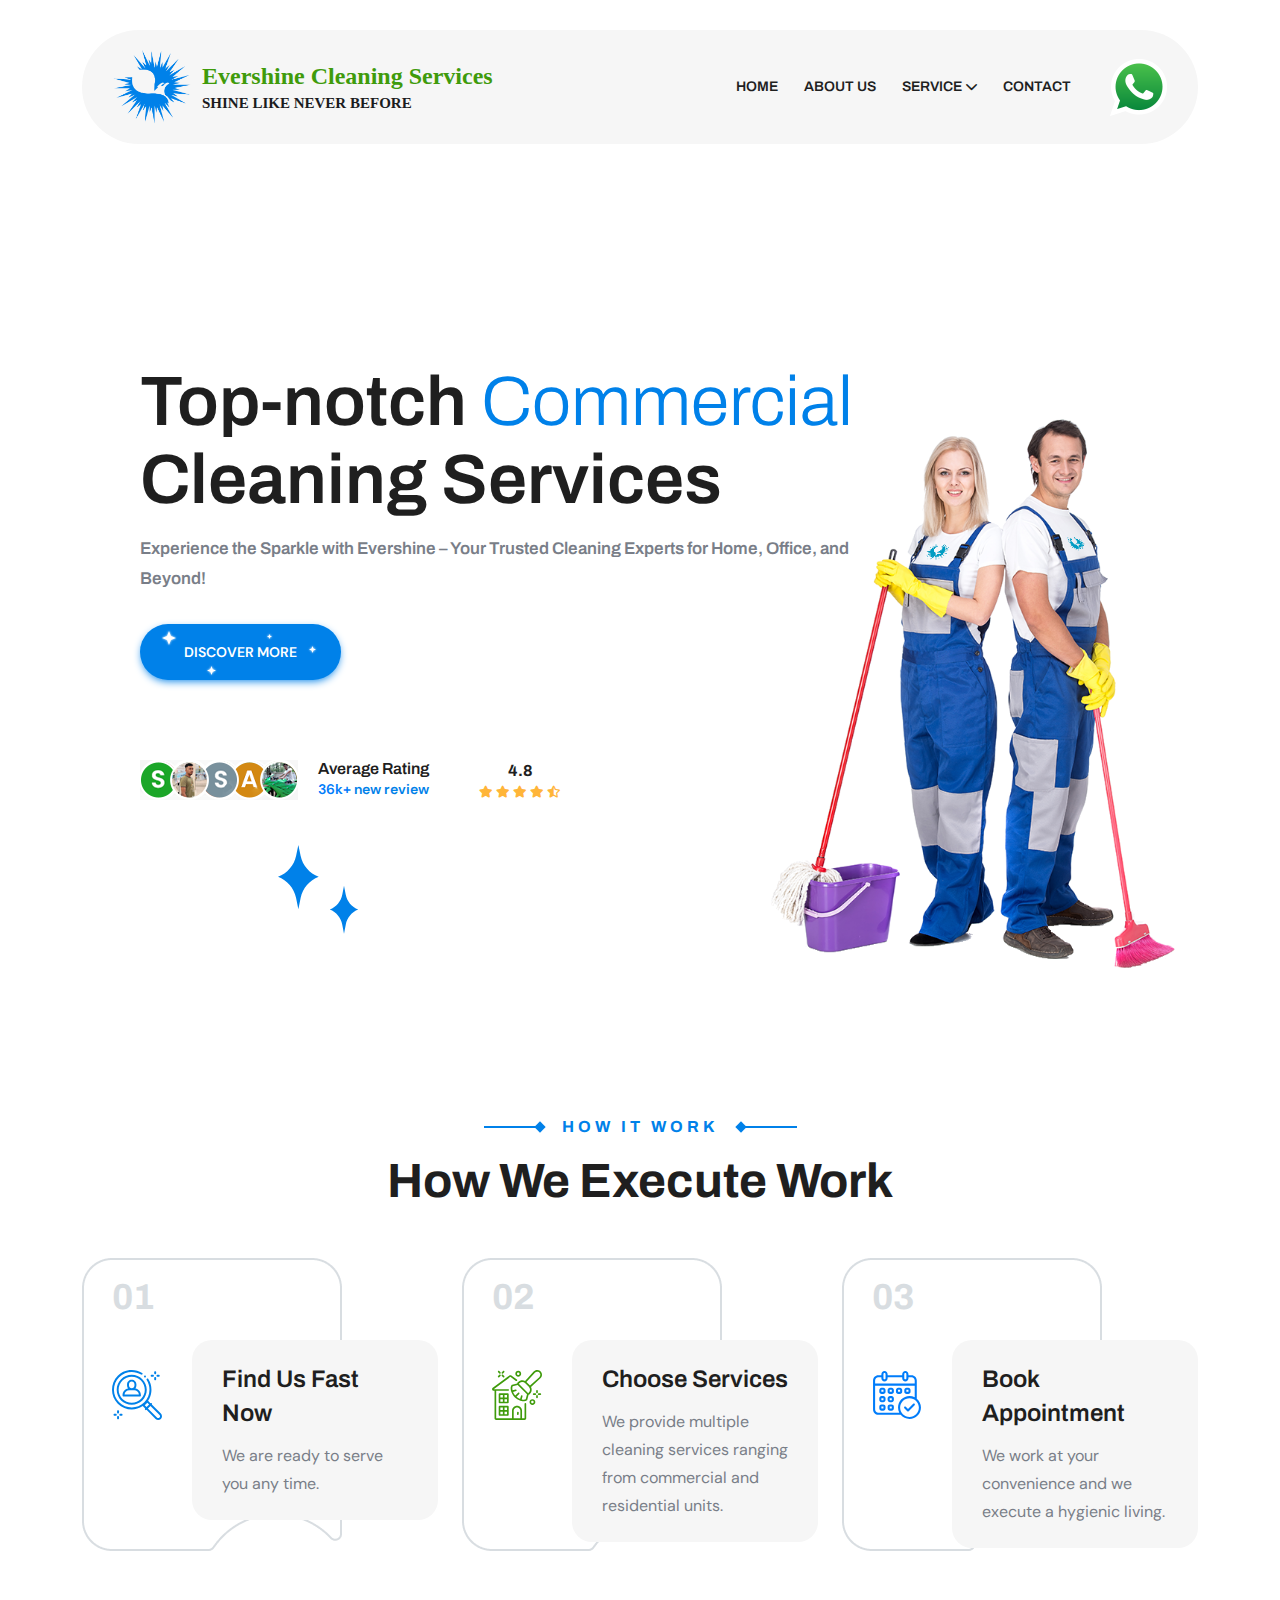
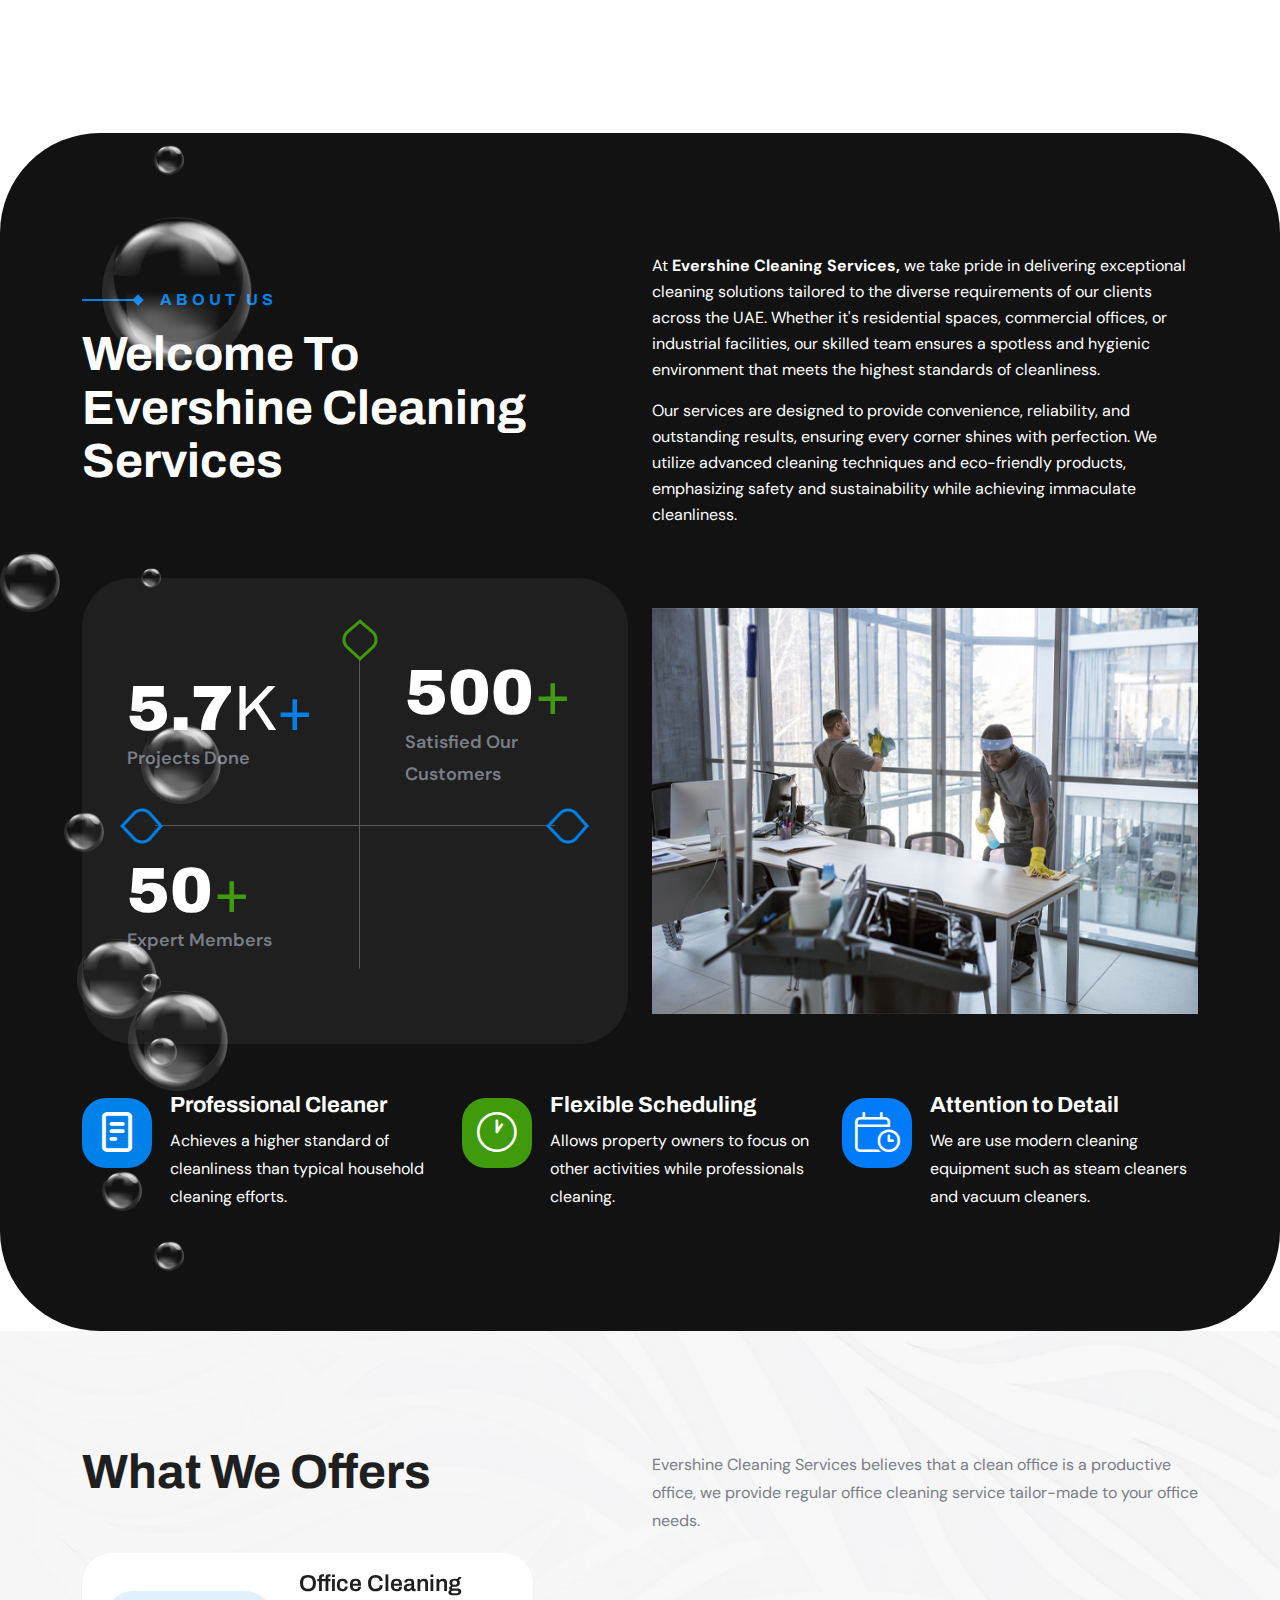
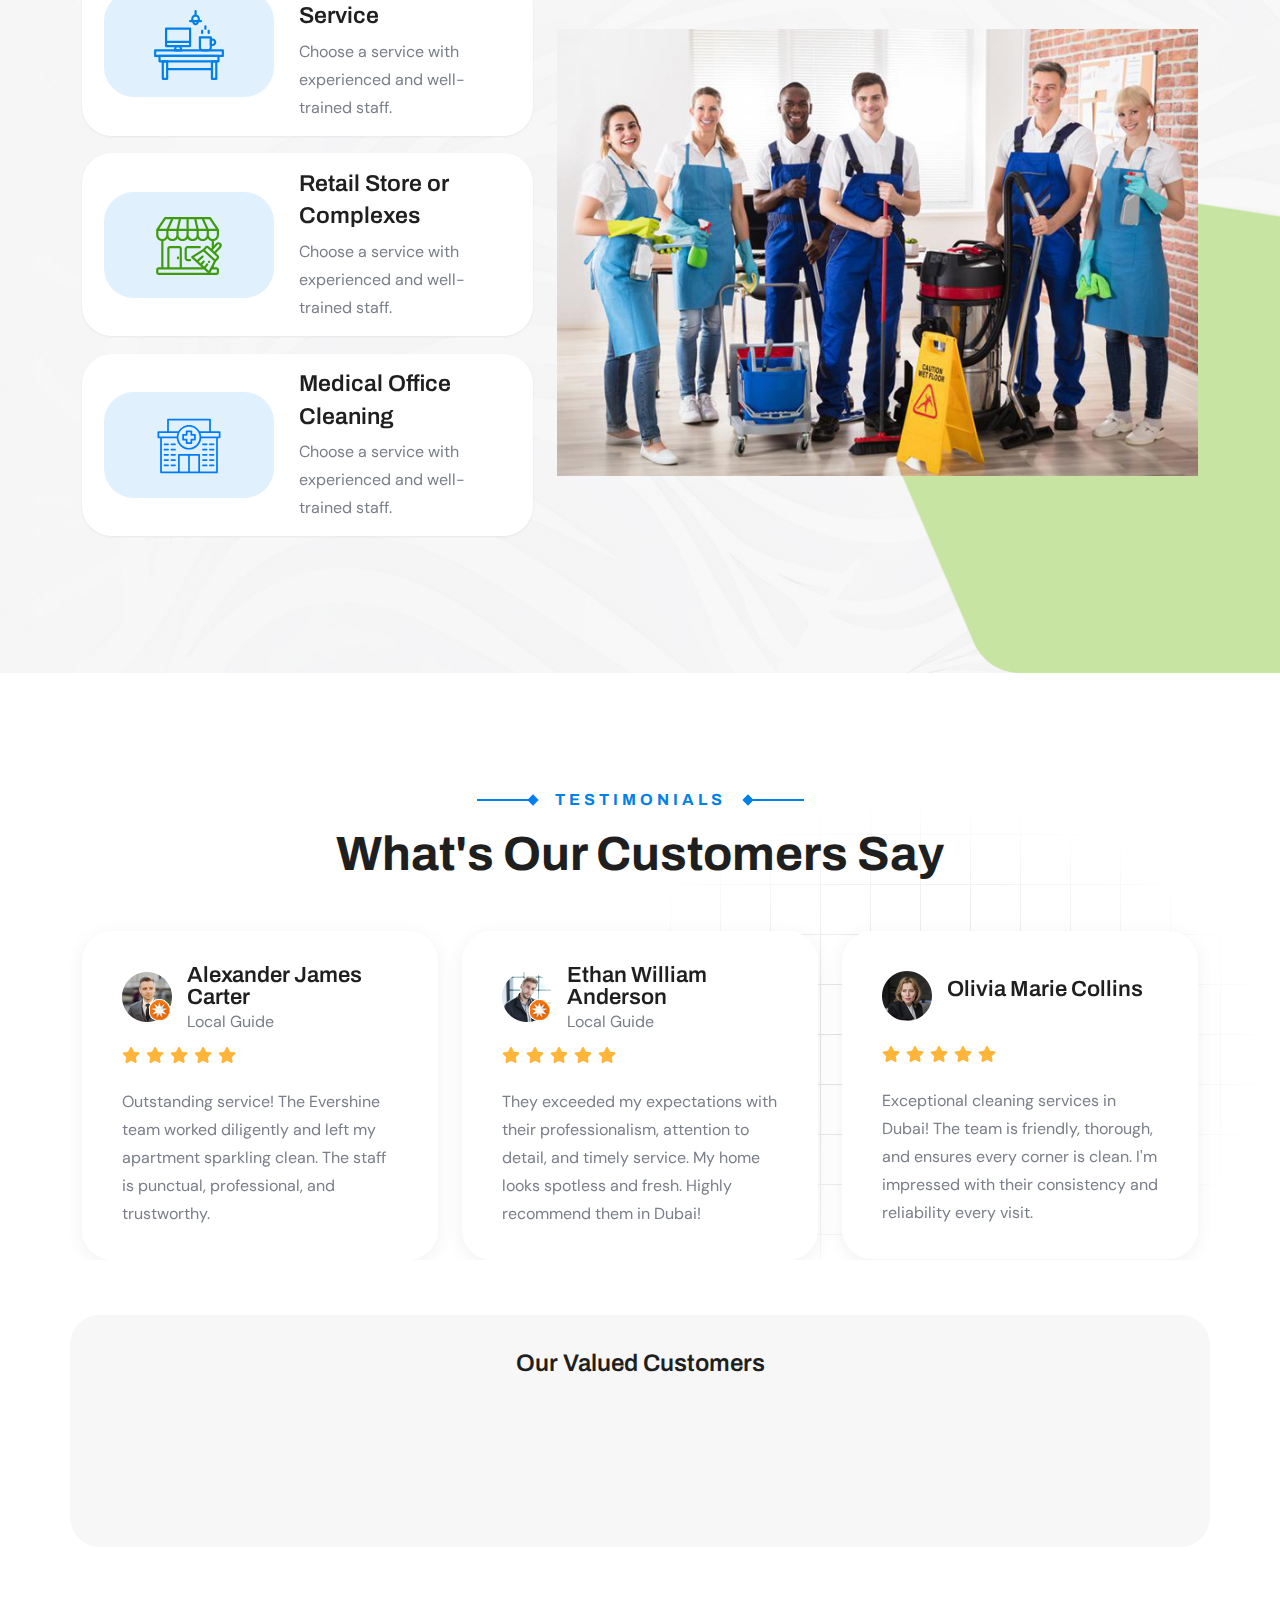
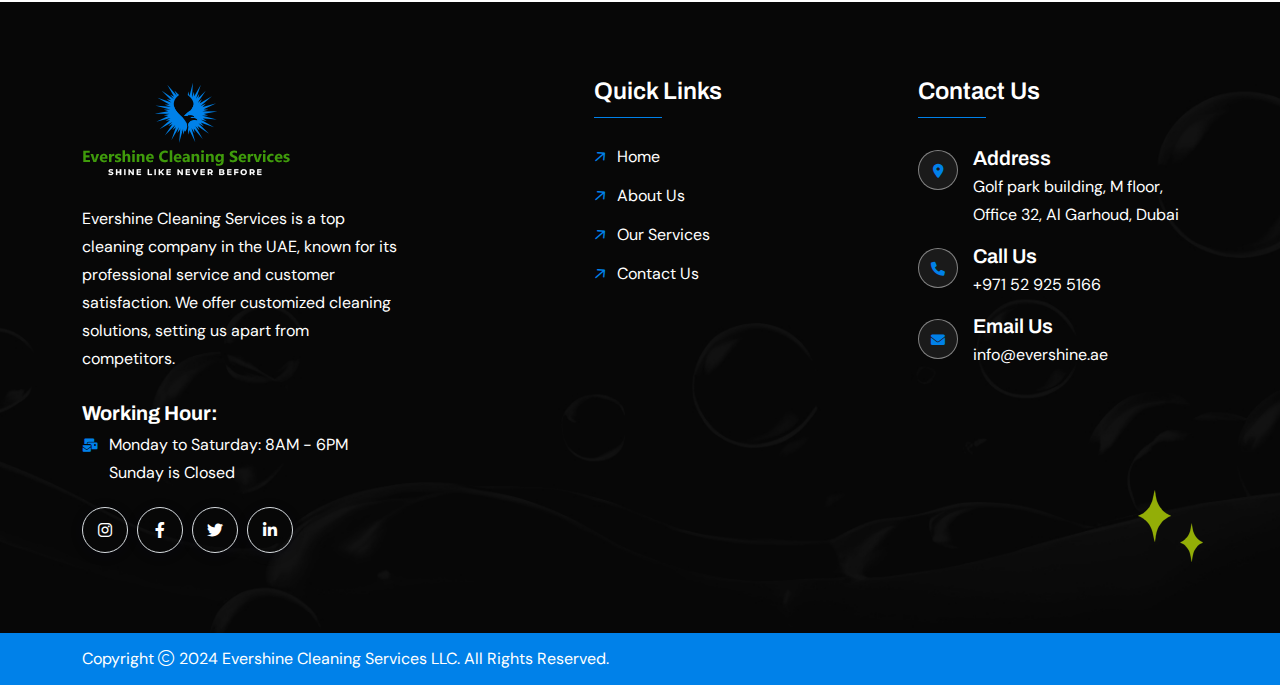
==== commit ee716bef: "first commit" ====
--- a/index.html
+++ b/index.html
@@ -94,7 +94,7 @@
                             <li><a href="#">Residential</a></li>
                             <li><a href="#">Building Cleaning</a></li>
                             <li><a href="#">Deep Cleaning</a></li>
-                            <li><a href="#">Residential Complex</a></li>
+                            <li><a href="#">Manpower supplies</a></li>
                             <li><a href="#">Shopping Malls</a></li>
                             <li><a href="#">Hotels</a></li>
                             <li><a href="#">Hospital</a></li>
@@ -145,9 +145,26 @@
                                 }
                                 </style>
 
+                            
+                                <div class="header-logo swiper-slide">
+                                    <div class="logo-icon brand-box">
+                                        <img src="assets/img/logoicon.svg"  alt="Logo Icon">
+                                    </div>
+                                    <div class="logo-text logo-animation">
+                                        <h5 style="font-family: Microsoft PhagsPa; color: #3f9b0b; margin: 0px;">Evershine Cleaning Services</h5>
+                                        <h5 style="font-family: Montserrat; font-weight: bold; color: #1b1c1e; font-size: 15px; margin: 0px;">SHINE LIKE NEVER BEFORE</h5>
+                                    </div>
+                                </div>
+
+                                
+                            <!-- <div class="swiper-slide">
+                                <div class="brand-box">
+                                    <img src="assets/img/logoicon.svg" alt="Evershine">
+                                </div>
+                            </div> 
                             <div class="header-logo">
-                                <a href="index.html"><img src="assets/img/logo.svg" alt="Kleanix" class="logo-animation"></a>
-                            </div>
+                               <a href="index.html"><img src="assets/img/logo.svg" alt="Evershine" class="logo-animation"></a>
+                            </div> -->
                         </div>
                         <div class="col-auto">
                             <div class="row align-items-center">
@@ -165,7 +182,7 @@
                                                     <li><a href="#">Residential</a></li>
                                                     <li><a href="#">Building Cleaning</a></li>
                                                     <li><a href="#">Deep Cleaning</a></li>
-                                                    <li><a href="#">Residential Complex</a></li>
+                                                    <li><a href="#">Manpower supplies</a></li>
                                                     <li><a href="#">Shopping Malls</a></li>
                                                     <li><a href="#">Hotels</a></li>
                                                     <li><a href="#">Hospital</a></li>
@@ -193,11 +210,13 @@
                                                 <h4 class="header-info-box__title">Get Contact Now</h4>
 
                                                 <p class="header-info-box__text">
-                                                    <a href="tel:+97142666420" class="header-info-box__link">+971 4 266 6420</a>
+                                                    <a href="tel:+97142666420" class="header-info-box__link">+971 52 925 5166</a>
                                                 </p>
                                             </div>
                                         </div>
-                                        <a href="contact.html" class="th-btn star-btn">Get A Quote</a>
+                                        <a href="http://wa.me/971529255144" target="_blank">
+                                            <img src="assets/img/WhatsApp icon.svg" alt="Contact WhatsApp">
+                                        </a>
                                     </div>
                                 </div>
                             </div>
@@ -276,7 +295,7 @@
                 <div class="col-xl-6 col-lg-9">
                     <div class="title-area  text-center">
                         <span class="sub-title style-3 justify-content-center"> <span class="left"></span> How It Work <span class="right"></span></span>
-                        <h2 class="sec-title">How to we executive cleaning works</h2>
+                        <h2 class="sec-title">How We Execute Work</h2>
                     </div>
                 </div>
             </div>
@@ -291,7 +310,7 @@
                             </div>
                             <div class="content">
                                 <h3 class="box-title">Find Us Fast Now</h3>
-                                <p class="box-text">They provide convenience and ensure a hygienic living.</p>
+                                <p class="box-text">We are ready to serve you any time.</p>
                             </div>
                         </div>
                     </div>
@@ -306,7 +325,7 @@
                             </div>
                             <div class="content">
                                 <h3 class="box-title">Choose Services</h3>
-                                <p class="box-text">They provide convenience and ensure a hygienic living.</p>
+                                <p class="box-text">We provide multiple cleaning services ranging from commercial and residential units.</p>
                             </div>
                         </div>
                     </div>
@@ -321,7 +340,7 @@
                             </div>
                             <div class="content">
                                 <h3 class="box-title">Book Appointment</h3>
-                                <p class="box-text">They provide convenience and ensure a hygienic living.</p>
+                                <p class="box-text">We work at your convenience and we execute a hygienic living.</p>
                             </div>
                         </div>
                     </div>
@@ -377,21 +396,21 @@
                         <div class="counter-card">
                             <div class="about-3-count-shape" data-mask-src="assets/img/icon/about-3-count-1.png"></div>
                             <div class="media-body">
-                                <h2 class="box-number"> <span class="number"><span class="counter-number">26</span>M</span><span class="plus">+</span></h2>
-                                <p class="box-text">Cleaning Project Finish</p>
+                                <h2 class="box-number"> <span class="number"><span class="counter-number">5.7</span>K</span><span class="plus">+</span></h2>
+                                <p class="box-text">Projects Done</p>
                             </div>
                         </div>
                         <div class="counter-card">
                             <div class="about-3-count-shape" data-mask-src="assets/img/icon/about-3-count-2.png"></div>
                             <div class="media-body">
-                                <h2 class="box-number"> <span class="number"><span class="counter-number">16</span></span><span class="plus">+</span></h2>
+                                <h2 class="box-number"> <span class="number"><span class="counter-number">500</span></span><span class="plus">+</span></h2>
                                 <p class="box-text">Satisfied Our Customers</p>
                             </div>
                         </div>
                         <div class="counter-card">
                             <div class="about-3-count-shape" data-mask-src="assets/img/icon/about-3-count-2.png"></div>
                             <div class="media-body">
-                                <h2 class="box-number"> <span class="number"><span class="counter-number">180</span></span><span class="plus">+</span></h2>
+                                <h2 class="box-number"> <span class="number"><span class="counter-number">50</span></span><span class="plus">+</span></h2>
                                 <p class="box-text">Expert Members</p>
                             </div>
                         </div>
@@ -426,7 +445,7 @@
                             </div>
                             <div class="about-bottom__content">
                                 <h3 class="about-bottom__box-title">Flexible Scheduling</h3>
-                                <p class="about-bottom__box-text" style="color: white;">Allows homeowners to focus on other activities while professionals cleaning.</p>
+                                <p class="about-bottom__box-text" style="color: white;">Allows property owners to focus on other activities while professionals cleaning.</p>
                             </div>
                         </div>
                     </div>
@@ -439,7 +458,7 @@
                             </div>
                             <div class="about-bottom__content">
                                 <h3 class="about-bottom__box-title">Attention to Detail</h3>
-                                <p class="about-bottom__box-text" style="color: white;">Modern cleaning tools such as vacuum cleaners, steam cleaners, microfiber</p>
+                                <p class="about-bottom__box-text" style="color: white;">We are use modern cleaning equipment such as steam cleaners and vacuum cleaners.</p>
                             </div>
                         </div>
                     </div>
@@ -449,73 +468,7 @@
     </div><!--==============================
 Team Area  
 ==============================-->
-    <section class="team-area-1 space">
-        <div class="container z-index-common">
-            <div class="row justify-content-center">
-                <div class="col-xl-6 col-lg-9">
-                    <div class="title-area text-center">
-                        <span class="sub-title style-3 justify-content-center"> <span class="left"></span>Services <span class="right"></span></span>
-                        <h2 class="sec-title">What We Offers</h2>
-                    </div>
-                </div>
-            </div>
-            <div class="row gy-40 justify-content-center">
-                <!-- Single Item -->
-                <div class="col-xl-3 col-md-6 team-diff-color">
-                    <div class="team-card style-2">
-                        <div class="team-img">
-                            <img src="assets/img/team/team_1_1.jpg" alt="Team">
-                        </div>
-                        <div class="team-content">
-                            <h3 class="box-title"><a href="team-details.html">Commercial</a></h3>
-                        </div>
-                    </div>
-                </div>
-
-                <!-- Single Item -->
-                <div class="col-xl-3 col-md-6 team-diff-color">
-                    <div class="team-card style-2">
-                        <div class="team-img">
-                            <img src="assets/img/team/team_1_2.jpg" alt="Team">
-                        </div>
-                        <div class="team-content">
-                            <h3 class="box-title"><a href="team-details.html">Residential
-                            </a></h3>
-                           
-                        </div>
-                    </div>
-                </div>
-
-                <!-- Single Item -->
-                <div class="col-xl-3 col-md-6 team-diff-color">
-                    <div class="team-card style-2">
-                        <div class="team-img">
-                            <img src="assets/img/team/team_1_3.jpg" alt="Team">
-                        </div>
-                        <div class="team-content">
-                            <h3 class="box-title"><a href="team-details.html">Building Cleaning</a></h3>
-                            
-                            
-                        </div>
-                    </div>
-                </div>
-
-                <!-- Single Item -->
-                <div class="col-xl-3 col-md-6 team-diff-color">
-                    <div class="team-card style-2">
-                        <div class="team-img">
-                            <img src="assets/img/team/team_1_4.jpg" alt="Team">
-                        </div>
-                        <div class="team-content">
-                            <h3 class="box-title"><a href="team-details.html">Shopping Malls</a></h3>
-                            
-                        </div>
-                    </div>
-                </div>
-
-            </div>
-        </div>
-    </section><!--==============================
+    <!--==============================
 Service Area 
 ==============================-->
     <section class="service-sec-3 overflow-hidden space" id="service-sec" data-bg-src="assets/img/bg/service-3-bg.png">
@@ -530,13 +483,12 @@
             <div class="row gy-30 align-items-center justify-content-between">
                 <div class="col-xxl-6 col-xl-6 col-lg-12 col-md-10">
                     <div class="title-area text-center text-xl-start">
-                        <span class="sub-title style-3"><span class="left"></span> What We Do </span>
-                        <h2 class="sec-title">The Services We Provide For Our Customer</h2>
+                        <h2 class="sec-title">What We Offers</h2>
                     </div>
                 </div>
                 <div class="col-xxl-5  col-xl-6 col-lg-6 col-md-8 d-none d-xl-block">
                     <div class="service-3-right-content">
-                        <p>These services are designed to maintain cleanliness, hygiene, and overall appearance of homes, offering convenience to homeowners and ensuring a healthy living environment. Routine cleaning tasks performed weekly or bi-weekly.</p>
+                        <p>Evershine Cleaning Services believes that a clean office is a productive office, we provide regular office cleaning service tailor-made to your office needs.</p>
                     </div>
                 </div>
             </div>
@@ -647,27 +599,7 @@
 
 
 
-    <div class="service-offer-sec-3 overflow-hidden">
-        <div class="service-offer-wrapper style-2">
-            <div class="service-offer-box">
-                <div class="service-offer-group">
-                    <div class="text"> <a href="service.html"> <img src="assets/img/icon/cta-3.svg" alt="">Commercial</a></div>
-                    <div class="text"> <a href="service.html"> <img src="assets/img/icon/cta-3.svg" alt="">Residential</a></div>
-                    <div class="text "> <a href="service.html"> <img src="assets/img/icon/cta-3.svg" alt="">Building Cleaning</a></div>
-                    <div class="text"> <a href="service.html"> <img src="assets/img/icon/cta-3.svg" alt="">Deep Cleaning</a></div>
-                    <div class="text "> <a href="service.html"> <img src="assets/img/icon/cta-3.svg" alt="">Residential Complex</a></div>
-                    <div class="text"> <a href="service.html"> <img src="assets/img/icon/cta-3.svg" alt="">Shopping Malls</a></div>
-                    <div class="text "> <a href="service.html"> <img src="assets/img/icon/cta-3.svg" alt="">Hotels</a></div>
-                    <div class="text"> <a href="service.html"> <img src="assets/img/icon/cta-3.svg" alt="">Hospital</a></div>
-                    <div class="text "> <a href="service.html"> <img src="assets/img/icon/cta-3.svg" alt="">School</a></div>
-                    <div class="text"> <a href="service.html"> <img src="assets/img/icon/cta-3.svg" alt="">Carpet Cleaning</a></div>
-                    <div class="text "> <a href="service.html"> <img src="assets/img/icon/cta-3.svg" alt="">Office & Commercial Cleaning</a></div>
-                    <div class="text"> <a href="service.html"> <img src="assets/img/icon/cta-3.svg" alt="">Warehouse</a></div>
-                </div>
-            </div>
-
-        </div>
-    </div><!--==============================
+    <!--==============================
 Testimonial Area  
 ==============================-->
     <section class="testi-card-area-2 overflow-hidden space" id="testi-sec" style="padding-bottom: 0px;">
@@ -692,85 +624,150 @@
                                     <div class="testi-block style-3" dir="ltr">
                                         <div class="testi-block-top">
                                             <div class="box-img">
-                                                <img src="assets/img/testimonial/testi_1_1.png" alt="Avater">
+                                                <img src="assets/img/testimonial/Alexander.png" alt="Avater">
                                             </div>
                                             <div class="content">
-                                                <h3 class="box-title">Somal Bathan</h3>
+                                                <h3 class="box-title">Alexander James Carter</h3>
                                                 <p class="box-desig">Local Guide</p>
                                             </div>
                                         </div>
                                         <div class="box-review">
                                             <i class="fa-sharp fa-solid fa-star"></i><i class="fa-sharp fa-solid fa-star"></i><i class="fa-sharp fa-solid fa-star"></i><i class="fa-sharp fa-solid fa-star"></i><i class="fa-sharp fa-solid fa-star"></i>
                                         </div>
-                                            <p class="box-text">I just wanted to say I am very impressed with the quality of the service, the price weNews & Blog paid compared to other cleaning company was extremely low. I would say that Evershine Cleaning Company is very professional.  </p>
+                                            <p class="box-text">Outstanding service! The Evershine team worked diligently and left my apartment sparkling clean. The staff is punctual, professional, and trustworthy.</p>
                                     </div>
                                 </div>
                                 <div class="swiper-slide">
                                     <div class="testi-block style-3" dir="ltr">
                                         <div class="testi-block-top">
                                             <div class="box-img">
-                                                <img src="assets/img/testimonial/testi_1_2.png" alt="Avater">
+                                                <img src="assets/img/testimonial/Ethan.png" alt="Avater">
                                             </div>
                                             <div class="content">
-                                                <h3 class="box-title">Avie Beaton</h3>
+                                                <h3 class="box-title">Ethan William Anderson</h3>
                                                 <p class="box-desig">Local Guide</p>
                                             </div>
                                         </div>
                                         <div class="box-review">
                                             <i class="fa-sharp fa-solid fa-star"></i><i class="fa-sharp fa-solid fa-star"></i><i class="fa-sharp fa-solid fa-star"></i><i class="fa-sharp fa-solid fa-star"></i><i class="fa-sharp fa-solid fa-star"></i>
                                         </div>
-                                        <p class="box-text">I want to thank your team for doing an exceptional job in cleaning our company. Very professional cleaners.</p>
+                                        <p class="box-text">They exceeded my expectations with their professionalism, attention to detail, and timely service. My home looks spotless and fresh. Highly recommend them in Dubai!</p>
                                     </div>
                                 </div>
                                 <div class="swiper-slide">
                                     <div class="testi-block style-3" dir="ltr">
                                         <div class="testi-block-top">
                                             <div class="box-img">
-                                                <img src="assets/img/testimonial/testi_1_3.png" alt="Avater">
+                                                <img src="assets/img/testimonial/Olivia.png" alt="Avater">
                                             </div>
                                             <div class="content">
-                                                <h3 class="box-title">Junais P</h3>
-                                                <p class="box-desig">Local Guide</p>
+                                                <h3 class="box-title">Olivia Marie Collins</h3>
                                             </div>
                                         </div>
                                         <div class="box-review">
                                             <i class="fa-sharp fa-solid fa-star"></i><i class="fa-sharp fa-solid fa-star"></i><i class="fa-sharp fa-solid fa-star"></i><i class="fa-sharp fa-solid fa-star"></i><i class="fa-sharp fa-solid fa-star"></i>
                                         </div>
-                                            <p class="box-text">One of the best cleaning services. Their staffs and management are well organised and do a great job. Will recommend without any doubt.</p>
+                                            <p class="box-text">Exceptional cleaning services in Dubai! The team is friendly, thorough, and ensures every corner is clean. I'm impressed with their consistency and reliability every visit.</p>
                                     </div>
                                 </div>
                                 <div class="swiper-slide">
                                     <div class="testi-block style-3" dir="ltr">
                                         <div class="testi-block-top">
                                             <div class="box-img">
-                                                <img src="assets/img/testimonial/testi_1_4.png" alt="Avater">
+                                                <img src="assets/img/testimonial/Benjamin.png" alt="Avater">
                                             </div>
                                             <div class="content">
-                                                <h3 class="box-title">Store Ajman Field</h3>
-                                                <p class="box-desig">Local Guide</p>
+                                                <h3 class="box-title">Benjamin David</h3>
                                             </div>
                                         </div>
                                         <div class="box-review">
                                             <i class="fa-sharp fa-solid fa-star"></i><i class="fa-sharp fa-solid fa-star"></i><i class="fa-sharp fa-solid fa-star"></i><i class="fa-sharp fa-solid fa-star"></i><i class="fa-sharp fa-solid fa-star"></i>
                                         </div>
-                                            <p class="box-text">Evershine Cleaning Services LLC provides exceptional service! Their team is thorough, efficient, and always professional. I'm consistently impressed with the cleanliness they achieve in my home,office. Highly recommend them for anyone looking for reliable cleaning services.</p>
+                                            <p class="box-text">Professional and reliable! Evershine Cleaning Services made my office sparkle. They’re my go-to team for a clean, fresh atmosphere. I highly recommend them!</p>
                                     </div>
                                 </div>
                                 <div class="swiper-slide">
                                     <div class="testi-block style-3" dir="ltr">
                                         <div class="testi-block-top">
                                             <div class="box-img">
-                                                <img src="assets/img/testimonial/testi_1_5.png" alt="Avater">
+                                                <img src="assets/img/testimonial/Sophia.png" alt="Avater">
                                             </div>
                                             <div class="content">
-                                                <h3 class="box-title">Rayhan Islam Biplob</h3>
+                                                <h3 class="box-title">Sophia Grace</h3>
                                                 <p class="box-desig">Local Guide</p>
                                             </div>
                                         </div>
                                         <div class="box-review">
                                             <i class="fa-sharp fa-solid fa-star"></i><i class="fa-sharp fa-solid fa-star"></i><i class="fa-sharp fa-solid fa-star"></i><i class="fa-sharp fa-solid fa-star"></i><i class="fa-sharp fa-solid fa-star"></i>
                                         </div>
-                                             <p class="box-text">This company really is good service in UAE. Even all staff behavior amazing and working system so beautiful. Thanks Ever shine company.</p>
+                                             <p class="box-text">
+                                                Evershine Cleaning Services impressed me! They made my building spotless. Courteous staff, detailed work—highly recommend for excellent cleaning!</p>
+                                    </div>
+                                </div>
+                                <div class="swiper-slide">
+                                    <div class="testi-block style-3" dir="ltr">
+                                        <div class="testi-block-top">
+                                            <div class="box-img">
+                                                <img src="assets/img/testimonial/Michael.png" alt="Avater">
+                                            </div>
+                                            <div class="content">
+                                                <h3 class="box-title">Michael Andrew</h3>
+                                                <p class="box-desig">Local Guide</p>
+                                            </div>
+                                        </div>
+                                        <div class="box-review">
+                                            <i class="fa-sharp fa-solid fa-star"></i><i class="fa-sharp fa-solid fa-star"></i><i class="fa-sharp fa-solid fa-star"></i><i class="fa-sharp fa-solid fa-star"></i><i class="fa-sharp fa-solid fa-star"></i>
+                                        </div>
+                                             <p class="box-text">Evershine Cleaning Services did a fantastic job in cleaning my villa. Very professional, punctual, and detail-oriented. Highly recommend them for anyone in Dubai!</p>
+                                    </div>
+                                </div>
+                                <div class="swiper-slide">
+                                    <div class="testi-block style-3" dir="ltr">
+                                        <div class="testi-block-top">
+                                            <div class="box-img">
+                                                <img src="assets/img/testimonial/Emma.png" alt="Avater">
+                                            </div>
+                                            <div class="content">
+                                                <h3 class="box-title">Emma Claire Johnson</h3>
+                                            </div>
+                                        </div>
+                                        <div class="box-review">
+                                            <i class="fa-sharp fa-solid fa-star"></i><i class="fa-sharp fa-solid fa-star"></i><i class="fa-sharp fa-solid fa-star"></i><i class="fa-sharp fa-solid fa-star"></i><i class="fa-sharp fa-solid fa-star"></i>
+                                        </div>
+                                             <p class="box-text">Superb cleaning service! My office looks pristine after their visit. The team is efficient, friendly, and very thorough. A trusted name in Dubai!</p>
+                                    </div>
+                                </div>
+                                <div class="swiper-slide">
+                                    <div class="testi-block style-3" dir="ltr">
+                                        <div class="testi-block-top">
+                                            <div class="box-img">
+                                                <img src="assets/img/testimonial/Daniel.png" alt="Avater">
+                                            </div>
+                                            <div class="content">
+                                                <h3 class="box-title">Daniel Christopher</h3>
+                                                <p class="box-desig">Local Guide</p>
+                                            </div>
+                                        </div>
+                                        <div class="box-review">
+                                            <i class="fa-sharp fa-solid fa-star"></i><i class="fa-sharp fa-solid fa-star"></i><i class="fa-sharp fa-solid fa-star"></i><i class="fa-sharp fa-solid fa-star"></i><i class="fa-sharp fa-solid fa-star"></i>
+                                        </div>
+                                             <p class="box-text">Best cleaning service in Dubai! They’re professional, affordable, and deliver exceptional results. I highly recommend Evershine Cleaning Services to everyone.</p>
+                                    </div>
+                                </div>
+                                <div class="swiper-slide">
+                                    <div class="testi-block style-3" dir="ltr">
+                                        <div class="testi-block-top">
+                                            <div class="box-img">
+                                                <img src="assets/img/testimonial/Liam.png" alt="Avater">
+                                            </div>
+                                            <div class="content">
+                                                <h3 class="box-title">Liam Patrick Morgan</h3>
+                                            </div>
+                                        </div>
+                                        <div class="box-review">
+                                            <i class="fa-sharp fa-solid fa-star"></i><i class="fa-sharp fa-solid fa-star"></i><i class="fa-sharp fa-solid fa-star"></i><i class="fa-sharp fa-solid fa-star"></i><i class="fa-sharp fa-solid fa-star"></i>
+                                        </div>
+                                             <p class="box-text">Impressive service! They cleaned every corner of my house to perfection. Evershine is my first choice for professional cleaning in Dubai.</p>
                                     </div>
                                 </div>
                                
@@ -780,111 +777,56 @@
                 </div>
             </div>
         </div>
-    </section><!--==============================
-Gallery Area  
-==============================-->
-
-<div class="container" style="padding-bottom: 70px;">
-    <div class="row">
-        <div class="brand-bg-wrap">
-            <div class="row">
+    </section>
+
+    <div class="container service-offer-sec-3 overflow-hidden brand-bg-wrap">
+        <div class="service-offer-wrapper style-2">
+            <div class="service-offer-box">
                 <div class="col-12">
                     <div class="brand-1-top">
                         <h3 class="box-title">Our Valued Customers</h3>
                     </div>
                 </div>
-                <div class="col-12">
-                    <div class="swiper th-slider" id="blogSlider2" data-slider-options='{"breakpoints":{"0":{"slidesPerView":2},"576":{"slidesPerView":"2"},"768":{"slidesPerView":"3"},"992":{"slidesPerView":"4"},"1200":{"slidesPerView":"5"},"1400":{"slidesPerView":"6"}}}'>
-                        <div class="swiper-wrapper">
-                            <div class="swiper-slide">
-                                <div class="brand-box">
-                                    <img src="assets/img/brand/AVEVA-LOGO-4-1.png" alt="Brand Logo">
-                                </div>
-                            </div>
-                            <div class="swiper-slide">
-                                <div class="brand-box">
-                                    <img src="assets/img/brand/AVEVA-LOGO-2.png" alt="Brand Logo">
-                                </div>
-                            </div>
-                            <div class="swiper-slide">
-                                <div class="brand-box">
-                                    <img src="assets/img/brand/AVEVA-LOGO-4.png" alt="Brand Logo">
-                                </div>
-                            </div>
-                            <div class="swiper-slide">
-                                <div class="brand-box">
-                                    <img src="assets/img/brand/AVEVA-LOGO-2-3.png" alt="Brand Logo">
-                                </div>
-                            </div>
-                            <div class="swiper-slide">
-                                <div class="brand-box">
-                                    <img src="assets/img/brand/AVEVA-LOGO-2-4.png" alt="Brand Logo">
-                                </div>
-                            </div>
-                            <div class="swiper-slide">
-                                <div class="brand-box">
-                                    <img src="assets/img/brand/Heilbronn.png" alt="Brand Logo">
-                                </div>
-                            </div>
-                            <div class="swiper-slide">
-                                <div class="brand-box">
-                                    <img src="assets/img/brand/City Diamond Contracting LL.png" alt="Brand Logo">
-                                </div>
-                            </div>
-                            <div class="swiper-slide">
-                                <div class="brand-box">
-                                    <img src="assets/img/brand/the hanging house.png" alt="Brand Logo">
-                                </div>
-                            </div>
-                            <div class="swiper-slide">
-                                <div class="brand-box">
-                                    <img src="assets/img/brand/Grand Crest.png" alt="Brand Logo">
-                                </div>
-                            </div>
-                            <div class="swiper-slide">
-                                <div class="brand-box">
-                                    <img src="assets/img/brand/vem interiors.png" alt="Brand Logo">
-                                </div>
-                            </div>
-                            <div class="swiper-slide">
-                                <div class="brand-box">
-                                    <img src="assets/img/brand/zaad food.png" alt="Brand Logo">
-                                </div>
-                            </div>
-                            <div class="swiper-slide">
-                                <div class="brand-box">
-                                    <img src="assets/img/brand/Gunnebo.png" alt="Brand Logo">
-                                </div>
-                            </div>
-                            <div class="swiper-slide">
-                                <div class="brand-box">
-                                    <img src="assets/img/brand/al fahim.png" alt="Brand Logo">
-                                </div>
-                            </div>
-                            <div class="swiper-slide">
-                                <div class="brand-box">
-                                    <img src="assets/img/brand/expo.png" alt="Brand Logo">
-                                </div>
-                            </div>
-                            <div class="swiper-slide">
-                                <div class="brand-box">
-                                    <img src="assets/img/brand/singapore.png" alt="Brand Logo">
-                                </div>
-                            </div>
-                            <div class="swiper-slide">
-                                <div class="brand-box">
-                                    <img src="assets/img/brand/Nexture.png" alt="Brand Logo">
-                                </div>
-                            </div>
-                        </div>
-
-                    </div>
-                </div>
-            </div>
-        </div>
+                <div class="service-offer-group">
+                    <div class="text"> <a href="service.html"> <img src="assets/img/brand/al fahim.png" alt=""></a></div>
+                    <div class="text"> <a href="service.html"> <img src="assets/img/brand/AVEVA-LOGO-2-3.png" alt=""></a></div>
+                    <div class="text "> <a href="service.html"> <img src="assets/img/brand/AVEVA-LOGO-2-4.png" alt=""></a></div>
+                    <div class="text"> <a href="service.html"> <img src="assets/img/brand/AVEVA-LOGO-2.png" alt=""></a></div>
+                    <div class="text "> <a href="service.html"> <img src="assets/img/brand/AVEVA-LOGO-4-1.png" alt=""></a></div>
+                    <div class="text"> <a href="service.html"> <img src="assets/img/brand/AVEVA-LOGO-4.png" alt=""></a></div>
+                    <div class="text "> <a href="service.html"> <img src="assets/img/brand/City Diamond Contracting LL.png" alt=""></a></div>
+                    <div class="text"> <a href="service.html"> <img src="assets/img/brand/expo.png" alt=""></a></div>
+                    <div class="text "> <a href="service.html"> <img src="assets/img/brand/Grand Crest.png" alt=""></a></div>
+                    <div class="text"> <a href="service.html"> <img src="assets/img/brand/Gunnebo.png" alt=""></a></div>
+                    <div class="text "> <a href="service.html"> <img src="assets/img/brand/Heilbronn.png" alt=""></a></div>
+                    <div class="text"> <a href="service.html"> <img src="assets/img/brand/Nexture.png" alt=""></a></div>
+                    <div class="text "> <a href="service.html"> <img src="assets/img/brand/singapore.png" alt=""></a></div>
+                    <div class="text"> <a href="service.html"> <img src="assets/img/brand/the hanging house.png" alt=""></a></div>
+                    <div class="text"> <a href="service.html"> <img src="assets/img/brand/vem interiors.png" alt=""></a></div>
+                    <div class="text "> <a href="service.html"> <img src="assets/img/brand/zaad food.png" alt=""></a></div>
+                    <div class="text"> <a href="service.html"> <img src="assets/img/brand/al fahim.png" alt=""></a></div>
+                    <div class="text"> <a href="service.html"> <img src="assets/img/brand/AVEVA-LOGO-2-3.png" alt=""></a></div>
+                    <div class="text "> <a href="service.html"> <img src="assets/img/brand/AVEVA-LOGO-2-4.png" alt=""></a></div>
+                    <div class="text"> <a href="service.html"> <img src="assets/img/brand/AVEVA-LOGO-2.png" alt=""></a></div>
+                    <div class="text "> <a href="service.html"> <img src="assets/img/brand/AVEVA-LOGO-4-1.png" alt=""></a></div>
+                    <div class="text"> <a href="service.html"> <img src="assets/img/brand/AVEVA-LOGO-4.png" alt=""></a></div>
+                    <div class="text "> <a href="service.html"> <img src="assets/img/brand/City Diamond Contracting LL.png" alt=""></a></div>
+                    <div class="text"> <a href="service.html"> <img src="assets/img/brand/expo.png" alt=""></a></div>
+                    <div class="text "> <a href="service.html"> <img src="assets/img/brand/Grand Crest.png" alt=""></a></div>
+                    <div class="text"> <a href="service.html"> <img src="assets/img/brand/Gunnebo.png" alt=""></a></div>
+                    <div class="text "> <a href="service.html"> <img src="assets/img/brand/Heilbronn.png" alt=""></a></div>
+                    <div class="text"> <a href="service.html"> <img src="assets/img/brand/Nexture.png" alt=""></a></div>
+                    <div class="text "> <a href="service.html"> <img src="assets/img/brand/singapore.png" alt=""></a></div>
+                    <div class="text"> <a href="service.html"> <img src="assets/img/brand/the hanging house.png" alt=""></a></div>
+                    <div class="text"> <a href="service.html"> <img src="assets/img/brand/vem interiors.png" alt=""></a></div>
+                    <div class="text "> <a href="service.html"> <img src="assets/img/brand/zaad food.png" alt=""></a></div>
+                </div>
+            </div>
     </div>
-</div>
-</div>
+
+
+
+  </div>
     
     <footer class="footer-wrapper footer-layout1 style-2" data-bg-src="assets/img/bg/footer_bg_3.jpg">
 
@@ -894,28 +836,7 @@
         <div class="shape-mockup footer-shape-2 jump-reverse">
             <img src="assets/img/shape/servicce-2-shape-theme2.svg" alt="shape">
         </div>
-
-        <div class="footer-top">
-            <div class="container">
-                <div class="subscribe-box">
-                    <div class="row gy-40 align-items-center justify-content-center">
-                        <div class="col-xl-6">
-                            <h4 class="subscribe-box_title">Get Update From Newsletter</h4>
-                            <p class="subscribe-box_text">Regular inspections and feedback mechanisms</p>
-                        </div>
-                        <div class="col-xl-6 col-lg-8">
-                            <form class="newsletter-form">
-                                <div class="form-group">
-                                    <input class="form-control" type="email" placeholder="Enter your email" required="">
-                                </div>
-                                <button type="submit" class="th-btn style3"><i class="fas fa-paper-plane"></i></button>
-                            </form>
-                        </div>
-                    </div>
-                </div>
-            </div>
-        </div>
-        <div class="widget-area">
+            <div class="widget-area">
             <div class="container">
                 <div class="row justify-content-between">
                     <div class="col-md-6 col-xl-auto">
@@ -924,12 +845,18 @@
                                 <div class="about-logo">
                                     <a href="index.html"><img src="assets/img/logo2.png" alt="Kleanix"></a>
                                 </div>
-                                <p class="about-text">House cleaning services provide professional cleaning of residential spaces. These services homes,</p>
+                                <p class="about-text">Evershine Cleaning Services is a top cleaning company in the UAE, known for its professional service and customer satisfaction. We offer customized cleaning solutions, setting us apart from competitors.</p>
                                 <div class="about-bottom">
                                     <h4 class="about-bottom-title">Working Hour:</h4>
                                     <div class="bottom-info">
                                         <div class="icon"><i class="fa-solid fa-clock"></i> </div>
-                                        <p>Monday to Saturday: 9AM - 8PM Sunday is Closed</p>
+                                        <p>Monday to Saturday: 8AM - 6PM Sunday is Closed</p>
+                                    </div>
+                                    <div class="th-social" style="margin-top: 20px;">
+                                        <a href="#"><i class="fab fa-instagram"></i></a>
+                                        <a href="https://www.facebook.com/profile.php?id=100063592539542"><i class="fab fa-facebook-f"></i></a>
+                                        <a href="#"><i class="fab fa-twitter"></i></a>
+                                        <a href="#"><i class="fab fa-linkedin-in"></i></a>
                                     </div>
                                 </div>
                             </div>
@@ -949,27 +876,7 @@
                             </div>
                         </div>
                     </div>
-                    <div class="col-md-6 col-xl-auto">
-                        <div class="widget widget_nav_menu footer-widget">
-                            <h3 class="widget_title">Our Services</h3>
-                            <div class="menu-all-pages-container">
-                                <ul class="menu">
-                                    <li><a href="#">Commercial</a></li>
-                                    <li><a href="#">Residential</a></li>
-                                    <li><a href="#">Building Cleaning</a></li>
-                                    <li><a href="#">Deep Cleaning</a></li>
-                                    <li><a href="#">Residential Complex</a></li>
-                                    <li><a href="#">Shopping Malls</a></li>
-                                    <li><a href="#">Hotels</a></li>
-                                    <li><a href="#">Hospital</a></li>
-                                    <li><a href="#">School</a></li>
-                                    <li><a href="#">Carpet Cleaning</a></li>
-                                    <li><a href="#">Office & Commercial Cleaning</a></li>
-                                    <li><a href="#">Warehouse</a></li>
-                                </ul>
-                            </div>
-                        </div>
-                    </div>
+                    
                     <div class="col-md-6 col-xl-auto">
                         <div class="widget footer-widget">
                             <h3 class="widget_title">Contact Us</h3>
@@ -980,7 +887,7 @@
                                     </div>
                                     <div class="info-contnt">
                                         <h4 class="footer-info-title">Address</h4>
-                                        <p class="info-box_text">Office No: 106, Al Lotus Building, Salah Al Din Street, Near Abubakar Siddique Metro, Al Khabaisi, Deira, Dubai, Po Box: 94105</p>
+                                        <p class="info-box_text">Golf park building, M floor, Office 32, Al Garhoud, Dubai</p>
                                     </div>
                                 </div>
                                 <div class="info-box">
@@ -992,7 +899,7 @@
                                         <h4 class="footer-info-title">Call Us</h4>
 
                                         <p class="info-box_text">
-                                            <a href="tel:+97142666420" class="info-box_link">+971 4 266 6420</a>
+                                            <a href="tel:+97142666420" class="info-box_link">+971 52 925 5166</a>
                                         </p>
                                     </div>
                                 </div>
@@ -1019,16 +926,16 @@
             <div class="container">
                 <div class="row gy-3 align-items-center">
                     <div class="col-lg-6">
-                        <p class="copyright-text">Copyright <i class="fal fa-copyright"></i> 2024 <a href="index.html">Evershine Cleaning Services LLC</a>. All Rights Reserved.</p>
-                    </div>
-                    <div class="col-lg-6 text-center text-lg-end">
+                        <p class="copyright-text">Copyright <i class="fal fa-copyright"></i> 2024 Evershine Cleaning Services LLC. All Rights Reserved.</p>
+                    </div>
+                    <!-- <div class="col-lg-6 text-center text-lg-end">
                         <div class="th-social">
                             <a href="#"><i class="fab fa-instagram"></i></a>
                             <a href="https://www.facebook.com/profile.php?id=100063592539542"><i class="fab fa-facebook-f"></i></a>
                             <a href="#"><i class="fab fa-twitter"></i></a>
                             <a href="#"><i class="fab fa-linkedin-in"></i></a>
                         </div>
-                    </div>
+                    </div> -->
                 </div>
             </div>
         </div>
--- a/assets/css/style.css
+++ b/assets/css/style.css
@@ -16432,6 +16432,7 @@
   background-color: var(--smoke-color);
   border-radius: 30px;
   margin-top: 55px;
+  margin-bottom: 55px;
   padding: 38px 0;
 }
 
@@ -19392,7 +19393,7 @@
 }
 
 @media (min-width: 1200px) {
-  .gallery-row .col-md-6,
+  .gallery-row .col-md-3,
   .gallery-row .col-lg-6 {
     width: 50%;
   }
@@ -20175,7 +20176,7 @@
 }
 
 .service-offer-wrapper .service-offer-box:last-child {
-  --duration: 80s;
+  --duration: 60s;
 }
 
 .service-offer-wrapper .service-offer-box.marquee--reverse .service-offer-group {
@@ -20394,8 +20395,8 @@
 }
 
 .service-offer-wrapper.style-2 .service-offer-box .service-offer-group .text a img {
-  border: 2px solid var(--theme-color2);
-  border-radius: 50%;
+  /* border: 2px solid var(--theme-color2);
+  border-radius: 50%; */
   margin-top: -10px;
   /* Medium Large devices */
   /* Medium Large devices */
@@ -21595,6 +21596,52 @@
   padding-bottom: calc(var(--section-space) - 40px);
 }
 
+.brand-box img {
+  display: block;
+  max-width: 100%;
+  height: auto;
+  object-fit: contain;
+  animation: swingLogo 6s ease-in-out infinite; /* Adjust timing as needed */
+}
+
+@keyframes swingLogo {
+  0% {
+      transform: rotate(0deg);
+  }
+  50% {
+      transform: rotate(180deg); /* Rotate to 90 degrees */
+  }
+  100% {
+      transform: rotate(0deg); /* Return to the original position */
+  }
+}
+
+.header-logo {
+  display: flex;
+  align-items: center;
+  gap: 10px; /* Space between icon and text */
+}
+
+.logo-icon img {
+  width: 80px; /* Adjust icon size */
+  height: auto;
+}
+
+.logo-text h1 {
+  margin: 0;
+  font-size: 20px; /* Adjust as needed */
+  color: green; /* Match the text style */
+}
+
+.logo-text p {
+  margin: 0;
+  font-size: 12px; /* Adjust as needed */
+  color: gray; /* Match the tagline style */
+}
+
+
+
+
 /* Medium devices */
 @media (max-width: 991px) {
   .space,
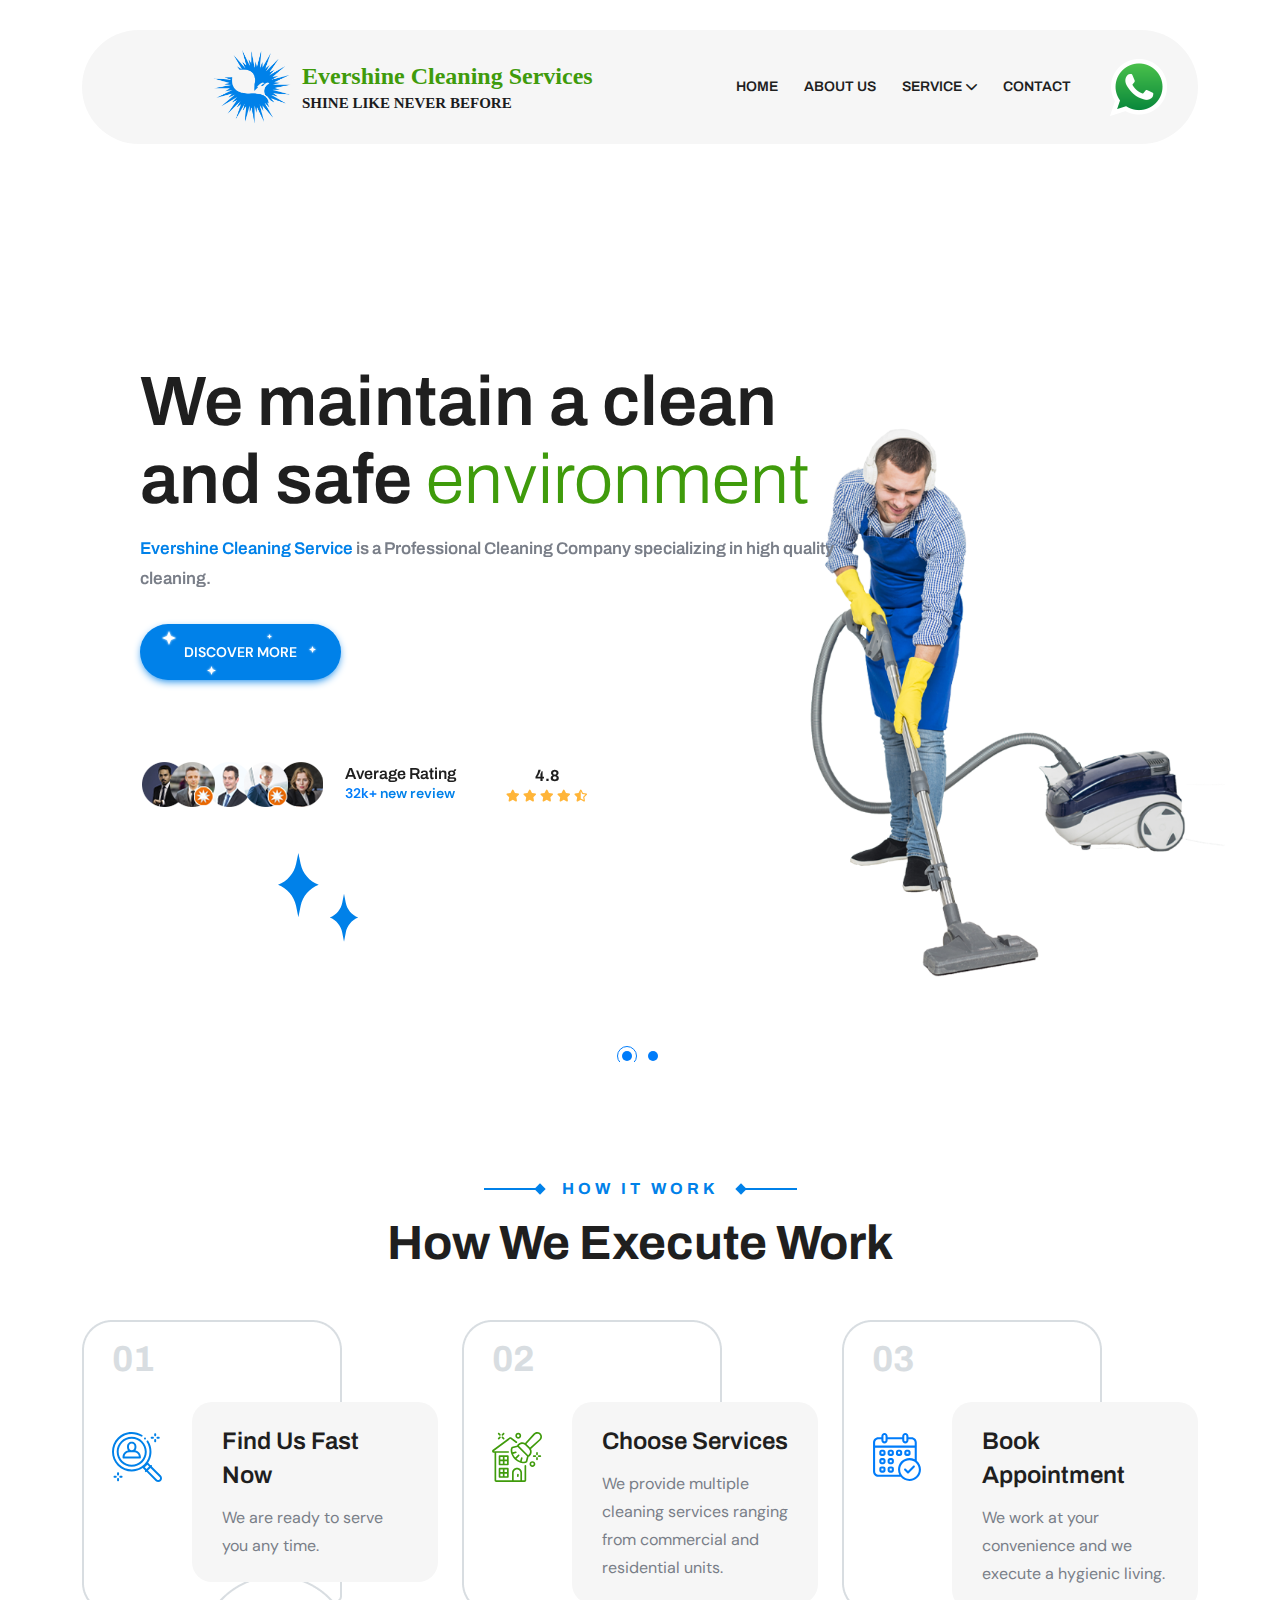
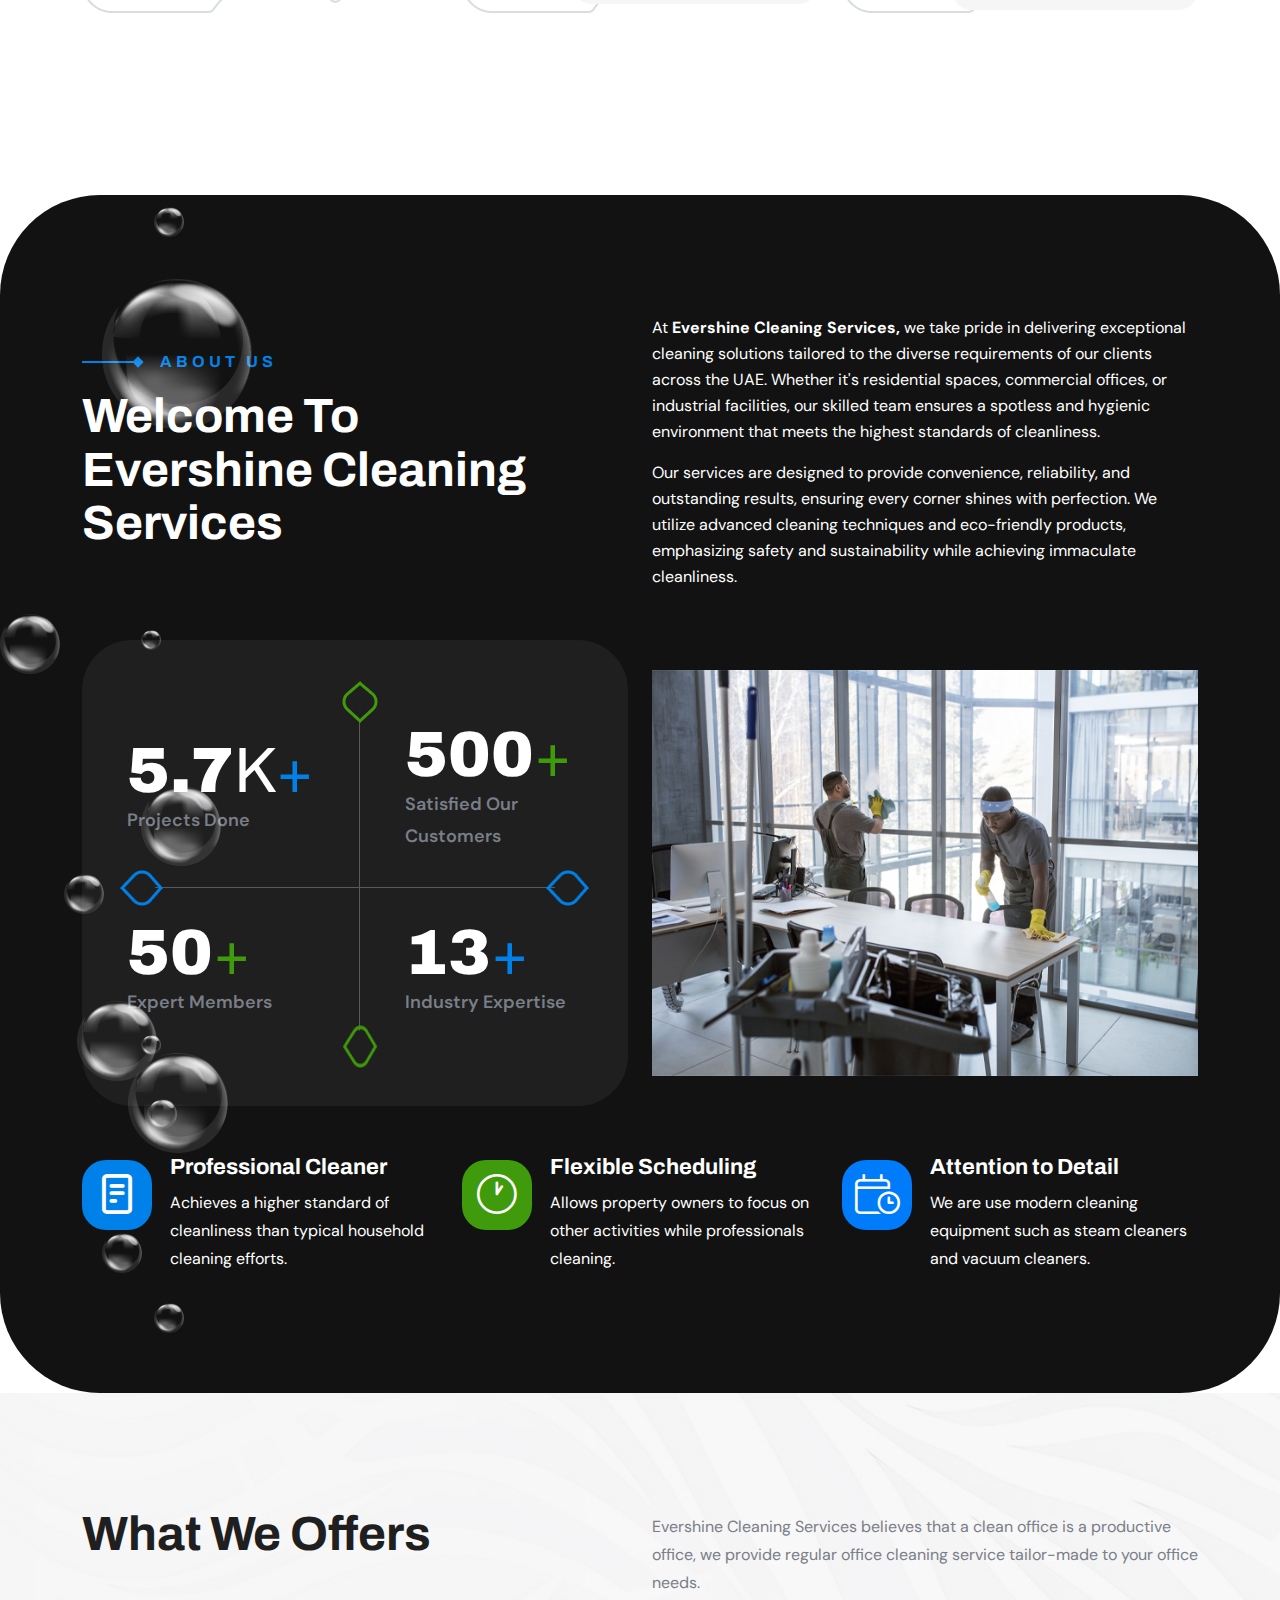
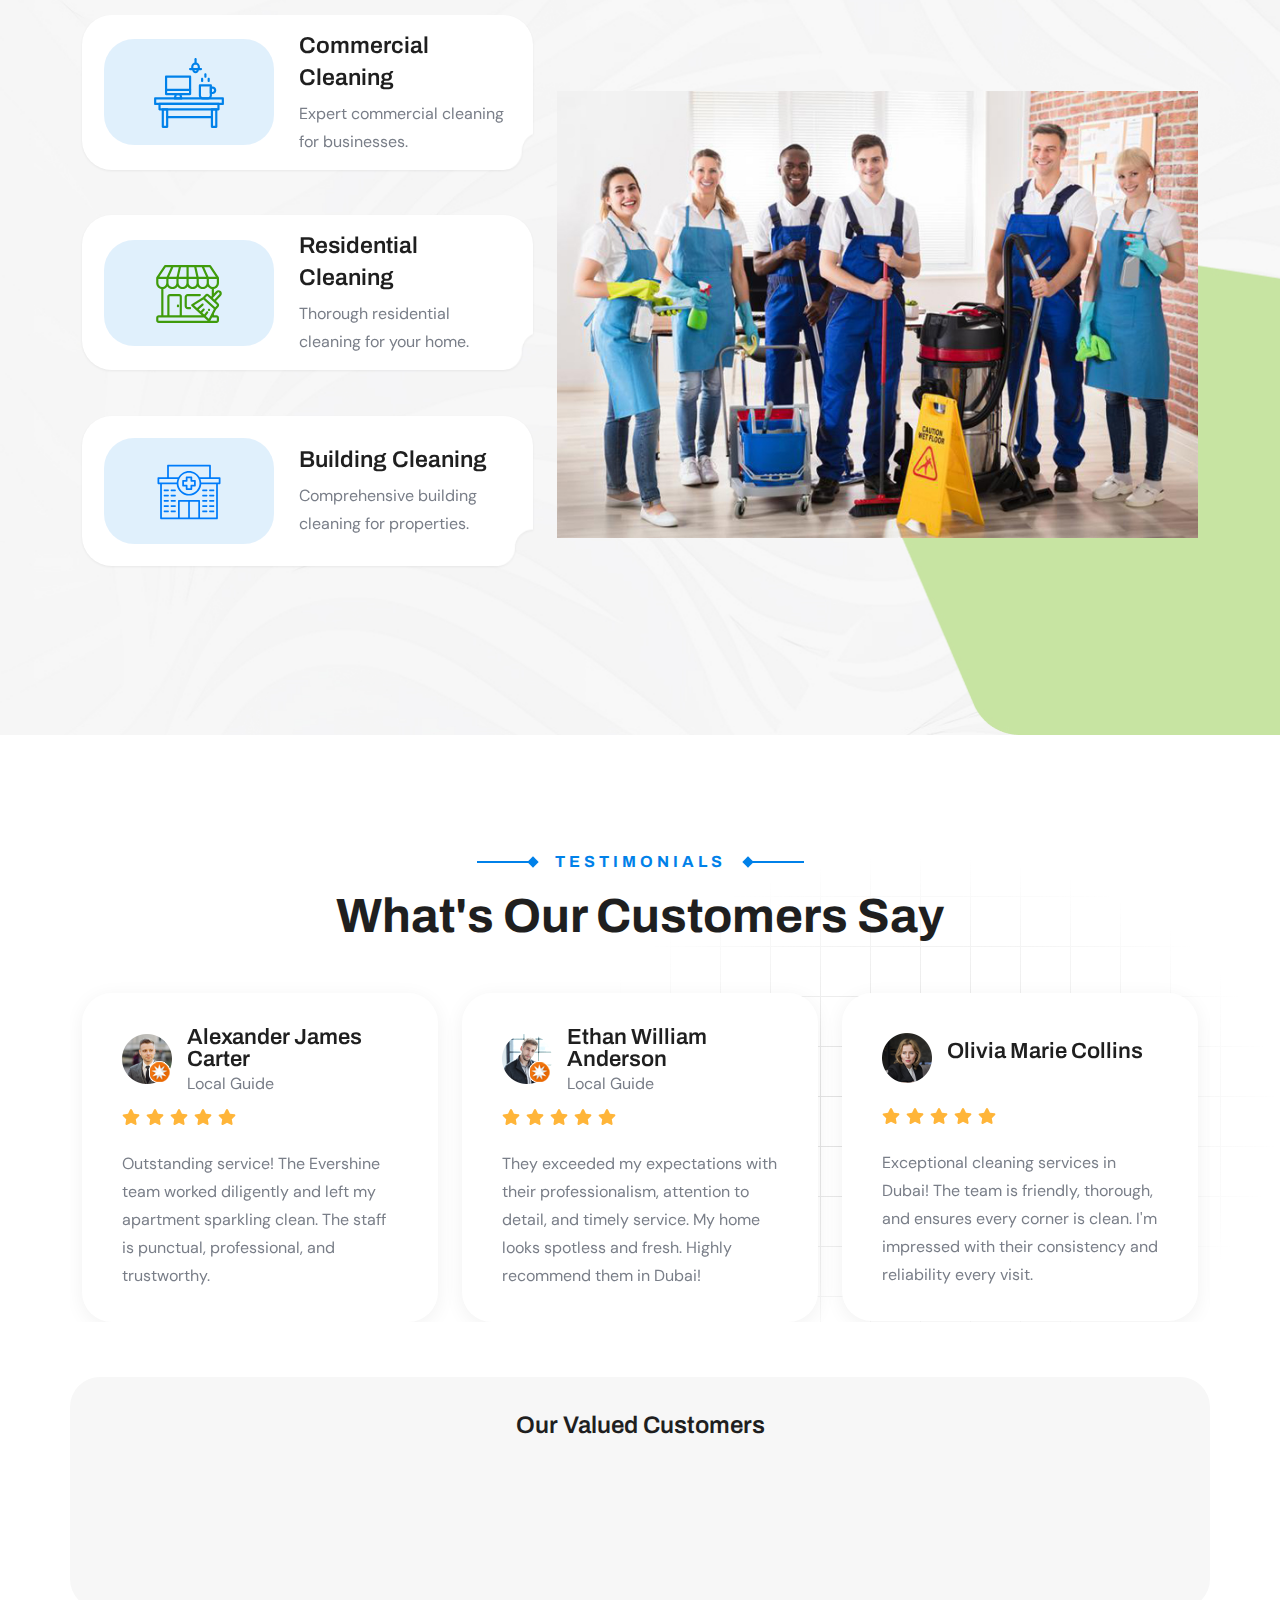
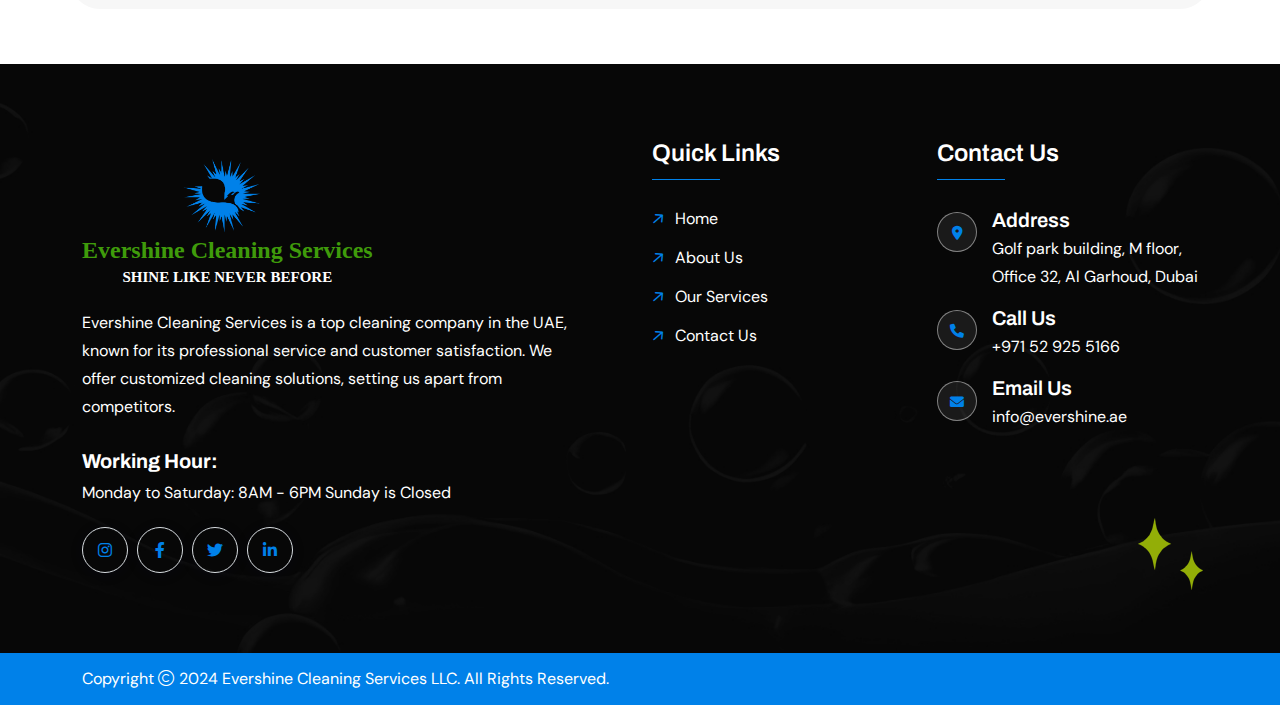
==== commit 94ba28fa: "first commit" ====
--- a/index.html
+++ b/index.html
@@ -88,7 +88,7 @@
                    </li>
                     <li><a href="about.html">About Us</a></li>
                     <li class="menu-item-has-children">
-                        <a href="#">Service</a>
+                        <a href="service.html">Service</a>
                         <ul class="sub-menu">
                             <li><a href="#">Commercial</a></li>
                             <li><a href="#">Residential</a></li>
@@ -139,32 +139,29 @@
                                     transition: transform 0.8s ease;
                                 }
                                 
-                                .logo-animation:hover {
+                                /* .logo-animation:hover {
                                     transform: scale(1.1);
-                                    animation: none;
-                                }
+                                    animation: normal;
+                                } */
                                 </style>
 
                             
                                 <div class="header-logo swiper-slide">
                                     <div class="logo-icon brand-box">
-                                        <img src="assets/img/logoicon.svg"  alt="Logo Icon">
+                                        <a href="index.html">
+                                            <img src="assets/img/logoicon.svg"  alt="Logo Icon">
+                                        </a>
                                     </div>
                                     <div class="logo-text logo-animation">
-                                        <h5 style="font-family: Microsoft PhagsPa; color: #3f9b0b; margin: 0px;">Evershine Cleaning Services</h5>
-                                        <h5 style="font-family: Montserrat; font-weight: bold; color: #1b1c1e; font-size: 15px; margin: 0px;">SHINE LIKE NEVER BEFORE</h5>
-                                    </div>
-                                </div>
-
-                                
-                            <!-- <div class="swiper-slide">
-                                <div class="brand-box">
-                                    <img src="assets/img/logoicon.svg" alt="Evershine">
-                                </div>
-                            </div> 
-                            <div class="header-logo">
-                               <a href="index.html"><img src="assets/img/logo.svg" alt="Evershine" class="logo-animation"></a>
-                            </div> -->
+                                        <a href="index.html">
+                                            <h5 style="font-family: Microsoft PhagsPa; color: #3f9b0b; margin: 0px;">Evershine Cleaning Services</h5>
+                                            <h5 style="font-family: Montserrat; font-weight: bold; color: #1b1c1e; font-size: 15px; margin: 0px;">SHINE LIKE NEVER BEFORE</h5>
+                                        </a>
+                                    </div>
+                                    <button type="button" class="th-menu-toggle d-block d-lg-none"><i class="far fa-bars"></i></button>
+
+                                </div>
+
                         </div>
                         <div class="col-auto">
                             <div class="row align-items-center">
@@ -197,7 +194,6 @@
                                             </li>
                                         </ul>
                                     </nav>
-                                    <button type="button" class="th-menu-toggle d-block d-lg-none"><i class="far fa-bars"></i></button>
                                 </div>
                                 <div class="col-auto d-none d-xl-block">
                                     <div class="header-button">
@@ -210,11 +206,11 @@
                                                 <h4 class="header-info-box__title">Get Contact Now</h4>
 
                                                 <p class="header-info-box__text">
-                                                    <a href="tel:+97142666420" class="header-info-box__link">+971 52 925 5166</a>
+                                                    <a href="tel:+971529255166" class="header-info-box__link">+971 52 925 5166</a>
                                                 </p>
                                             </div>
                                         </div>
-                                        <a href="http://wa.me/971529255144" target="_blank">
+                                        <a href="http://wa.me/971529255144" target="_blank" class="logo-animation">
                                             <img src="assets/img/WhatsApp icon.svg" alt="Contact WhatsApp">
                                         </a>
                                     </div>
@@ -228,67 +224,126 @@
     </header>
 
     <div class="th-hero-wrapper hero-3" id="hero">
-
-        <div class="hero-inner">
-            <div class="shape-mockup hero_3-right_shape" data-mask-src="assets/img/hero/hero_3-right_shape.png"></div>
-            <div class="shape-mockup hero_3-right_shape2" data-mask-src="assets/img/hero/hero_3-right_shape2.png"></div>
-            <div class="shape-mockup hero_3-main-img">
-                <img src="assets/img/hero/hero_3-main-img.png" alt="img">
-            </div>
-
-            <div class="shape-mockup moving index-shape-1">
-                <img src="assets/img/shape/index-shape-1.svg" alt="shape">
-            </div>
-            <div class="shape-mockup jump index-shape-2">
-                <img src="assets/img/shape/servicce-2-shape-theme2.svg" alt="shape">
-            </div>
-            <div class="shape-mockup jump-reverse index-shape-3">
-                <img src="assets/img/shape/index-shape-2.svg" alt="shape">
-            </div>
-            <div class="shape-mockup moving index-shape-4">
-                <img src="assets/img/shape/index-shape-3.svg" alt="shape">
-            </div>
-
-            <div class="hero-style3">
-                <h1 class="hero-title">Top-notch <span>Commercial</span>
-                    Cleaning Services</h1>
-                <p class="hero-text">Experience the Sparkle with Evershine – Your Trusted Cleaning Experts for Home, Office, and Beyond!</p>
-                <div class="btn-group justify-content-center">
-                    <a href="about.html" class="th-btn star-btn btn-bg-theme-3">Discover More</a>
-                </div>
-
-                <div class="hero-bottom">
-                    <div class="thumb-wrap">
-                        <img src="assets/img/hero/hero-3-client-1.png" alt="img">
-                    </div>
-                    <div class="content">
-                        <h5>Average Rating</h5>
-                        <p class="box-title"><span class="number text-theme"><span class="counter-number">50</span>k</span><span class="plus text-theme">+</span> new review</p>
-                    </div>
-                    <div class="rating-wrap">
-                        <h5>4.8</h5>
-                        <div class="rating">
-                            <i class="fa-solid fa-star"></i>
-                            <i class="fa-solid fa-star"></i>
-                            <i class="fa-solid fa-star"></i>
-                            <i class="fa-solid fa-star"></i>
-                            <i class="fa-regular fa-star-half-stroke"></i>
-                        </div>
-                    </div>
-                </div>
-            </div>
+        <!-- Swiper Container -->
+        <div class="swiper-container">
+            <div class="swiper-wrapper">
+                <!-- Slide 1 -->
+                <div class="swiper-slide">
+                    <div class="hero-inner">
+                        <div class="shape-mockup hero_3-right_shape" data-mask-src="assets/img/hero/hero_3-right_shape.png"></div>
+                        <div class="shape-mockup hero_3-right_shape2" data-mask-src="assets/img/hero/hero_3-right_shape2.png"></div>
+                        <div class="shape-mockup hero_3-main-img logo-animation">
+                            <img src="assets/img/hero/hero_3-main-img-1.png" alt="img">
+                        </div>
+    
+                        <div class="shape-mockup moving index-shape-1">
+                            <img src="assets/img/shape/index-shape-1.svg" alt="shape">
+                        </div>
+                        <div class="shape-mockup jump index-shape-2">
+                            <img src="assets/img/shape/servicce-2-shape-theme2.svg" alt="shape">
+                        </div>
+                        <div class="shape-mockup jump-reverse index-shape-3">
+                            <img src="assets/img/shape/index-shape-2.svg" alt="shape">
+                        </div>
+                        <div class="shape-mockup moving index-shape-4">
+                            <img src="assets/img/shape/index-shape-3.svg" alt="shape">
+                        </div>
+    
+                        <div class="hero-style3">
+                            <h1 class="hero-title">We maintain a clean <br>and safe <span style="color: #3f9b0b;">environment</span></h1>
+                            <p class="hero-text"><span style="color: #0081e9;">Evershine Cleaning Service</span> is a Professional Cleaning Company specializing in high quality cleaning.</p>
+                            <div class="btn-group justify-content-center">
+                                <a href="about.html" class="th-btn star-btn btn-bg-theme-3">Discover More</a>
+                            </div>
+    
+                            <div class="hero-bottom">
+                                <div class="thumb-wrap">
+                                    <img src="assets/img/hero/hero-3-client-1.svg" alt="img">
+                                </div>
+                                <div class="content">
+                                    <h5>Average Rating</h5>
+                                    <p class="box-title"><span class="number text-theme"><span class="counter-number">50</span>k</span><span class="plus text-theme">+</span> new review</p>
+                                </div>
+                                <div class="rating-wrap">
+                                    <h5>4.8</h5>
+                                    <div class="rating">
+                                        <i class="fa-solid fa-star"></i>
+                                        <i class="fa-solid fa-star"></i>
+                                        <i class="fa-solid fa-star"></i>
+                                        <i class="fa-solid fa-star"></i>
+                                        <i class="fa-regular fa-star-half-stroke"></i>
+                                    </div>
+                                </div>
+                            </div>
+                        </div>
+                    </div>
+                </div>
+    
+                <!-- Slide 2 -->
+                <div class="swiper-slide">
+                    <div class="hero-inner">
+                        <div class="shape-mockup hero_3-right_shape" data-mask-src="assets/img/hero/hero_3-right_shape.png"></div>
+                        <div class="shape-mockup hero_3-right_shape2" data-mask-src="assets/img/hero/hero_3-right_shape2.png"></div>
+                        <div class="shape-mockup hero_3-main-img logo-animation">
+                            <img src="assets/img/hero/hero_3-main-img.png" alt="img">
+                        </div>
+
+                        <div class="shape-mockup moving index-shape-1">
+                            <img src="assets/img/shape/index-shape-1.svg" alt="shape">
+                        </div>
+                        <div class="shape-mockup jump index-shape-2">
+                            <img src="assets/img/shape/servicce-2-shape-theme2.svg" alt="shape">
+                        </div>
+                        <div class="shape-mockup jump-reverse index-shape-3">
+                            <img src="assets/img/shape/index-shape-2.svg" alt="shape">
+                        </div>
+                        <div class="shape-mockup moving index-shape-4">
+                            <img src="assets/img/shape/index-shape-3.svg" alt="shape">
+                        </div>
+    
+                        <div class="hero-style3">
+                            <h1 class="hero-title">Reliable Cleaning <br>Agency </h1>
+                            <p class="hero-text">A reliable cleaning agency providing consistent, high-quality cleaning services for homes and businesses, ensuring clean and well-maintained spaces.</p>
+                            <div class="btn-group justify-content-center">
+                                <a href="about.html" class="th-btn star-btn btn-bg-theme-3">Discover More</a>
+                            </div>
+
+                            <div class="hero-bottom">
+                                <div class="thumb-wrap">
+                                    <img src="assets/img/hero/hero-3-client-1.svg" alt="img">
+                                </div>
+                                <div class="content">
+                                    <h5>Average Rating</h5>
+                                    <p class="box-title"><span class="number text-theme"><span class="counter-number">50</span>k</span><span class="plus text-theme">+</span> new review</p>
+                                </div>
+                                <div class="rating-wrap">
+                                    <h5>4.8</h5>
+                                    <div class="rating">
+                                        <i class="fa-solid fa-star"></i>
+                                        <i class="fa-solid fa-star"></i>
+                                        <i class="fa-solid fa-star"></i>
+                                        <i class="fa-solid fa-star"></i>
+                                        <i class="fa-regular fa-star-half-stroke"></i>
+                                    </div>
+                                </div>
+                            </div>
+                        </div>
+                    </div>
+                </div>
+    
+                
+            </div>
+            <!-- Add Pagination -->
+            <div class="swiper-pagination"></div>
         </div>
     </div>
-    <!--======== / Hero Section ========--><!--==============================
-Brand Area  
-==============================-->
     
 
-
     
-    </div><!--==============================
-Process Area  
-==============================-->
+
+
+    
+    </div>
     <section class="space">
         <div class="container">
             <div class="row justify-content-center">
@@ -414,6 +469,13 @@
                                 <p class="box-text">Expert Members</p>
                             </div>
                         </div>
+                        <div class="counter-card">
+                            <div class="about-3-count-shape" data-mask-src="assets/img/icon/about-3-count-2.png"></div>
+                            <div class="media-body">
+                                <h2 class="box-number"> <span class="number"><span class="counter-number">13</span></span><span class="plus">+</span></h2>
+                                <p class="box-text">Industry Expertise</p>
+                            </div>
+                        </div>
                         
                     </div>
                 </div>
@@ -500,13 +562,13 @@
                                 <div class="swiper-slide">
                                     <div class="service-3-wrap">
                                         <div class="service-3-card" data-bg-src="assets/img/bg/service-3-card-bg.png">
-                                            <a href="service-details.html" class="link-service-3"><i class="fa-regular fa-arrow-right-long"></i></a>
+                                            <a href="service.html" class="link-service-3"><i class="fa-regular fa-arrow-right-long"></i></a>
                                             <div class="service-3-card__icon">
                                                 <img src="assets/img/icon/service-3-1.svg" alt="Image">
                                             </div>
                                             <div class="service-3-card__content">
-                                                <h3 class="box-title"> <a href="service-details.html">Office Cleaning Service</a></h3>
-                                                <p class="box-text">Choose a service with experienced and well-trained staff.</p>
+                                                <h3 class="box-title"> <a href="service-details.html">Commercial Cleaning</a></h3>
+                                                <p class="box-text">Expert commercial cleaning for businesses.</p>
                                             </div>
                                         </div>
                                     </div>
@@ -514,13 +576,13 @@
                                 <div class="swiper-slide">
                                     <div class="service-3-wrap">
                                         <div class="service-3-card" data-bg-src="assets/img/bg/service-3-card-bg.png">
-                                            <a href="service-details.html" class="link-service-3"><i class="fa-regular fa-arrow-right-long"></i></a>
+                                            <a href="service.html" class="link-service-3"><i class="fa-regular fa-arrow-right-long"></i></a>
                                             <div class="service-3-card__icon">
                                                 <img src="assets/img/icon/service-3-2.svg" alt="Image">
                                             </div>
                                             <div class="service-3-card__content">
-                                                <h3 class="box-title"> <a href="service-details.html">Retail Store or Complexes</a></h3>
-                                                <p class="box-text">Choose a service with experienced and well-trained staff.</p>
+                                                <h3 class="box-title"> <a href="service-details.html">Residential Cleaning</a></h3>
+                                                <p class="box-text">Thorough residential cleaning for your home.</p>
                                             </div>
                                         </div>
                                     </div>
@@ -528,13 +590,13 @@
                                 <div class="swiper-slide">
                                     <div class="service-3-wrap">
                                         <div class="service-3-card" data-bg-src="assets/img/bg/service-3-card-bg.png">
-                                            <a href="service-details.html" class="link-service-3"><i class="fa-regular fa-arrow-right-long"></i></a>
+                                            <a href="service.html" class="link-service-3"><i class="fa-regular fa-arrow-right-long"></i></a>
                                             <div class="service-3-card__icon">
                                                 <img src="assets/img/icon/service-3-3.svg" alt="Image">
                                             </div>
                                             <div class="service-3-card__content">
-                                                <h3 class="box-title"> <a href="service-details.html">Medical Office Cleaning</a></h3>
-                                                <p class="box-text">Choose a service with experienced and well-trained staff.</p>
+                                                <h3 class="box-title"> <a href="service-details.html">Building Cleaning</a></h3>
+                                                <p class="box-text">Comprehensive building cleaning for properties.</p>
                                             </div>
                                         </div>
 
@@ -543,13 +605,13 @@
                                 <div class="swiper-slide">
                                     <div class="service-3-wrap">
                                         <div class="service-3-card" data-bg-src="assets/img/bg/service-3-card-bg.png">
-                                            <a href="service-details.html" class="link-service-3"><i class="fa-regular fa-arrow-right-long"></i></a>
+                                            <a href="service.html" class="link-service-3"><i class="fa-regular fa-arrow-right-long"></i></a>
                                             <div class="service-3-card__icon">
                                                 <img src="assets/img/icon/service-3-1.svg" alt="Image">
                                             </div>
                                             <div class="service-3-card__content">
-                                                <h3 class="box-title"> <a href="service-details.html">Office Cleaning Service</a></h3>
-                                                <p class="box-text">Choose a service with experienced and well-trained staff.</p>
+                                                <h3 class="box-title"> <a href="service-details.html">Deep Cleaning</a></h3>
+                                                <p class="box-text">Intensive deep cleaning for freshness.</p>
                                             </div>
                                         </div>
                                     </div>
@@ -557,27 +619,88 @@
                                 <div class="swiper-slide">
                                     <div class="service-3-wrap">
                                         <div class="service-3-card" data-bg-src="assets/img/bg/service-3-card-bg.png">
-                                            <a href="service-details.html" class="link-service-3"><i class="fa-regular fa-arrow-right-long"></i></a>
+                                            <a href="service.html" class="link-service-3"><i class="fa-regular fa-arrow-right-long"></i></a>
                                             <div class="service-3-card__icon">
-                                                <img src="assets/img/icon/service-3-2.svg" alt="Image">
+                                                <img src="assets/img/icon/service-3-3.svg" alt="Image">
                                             </div>
                                             <div class="service-3-card__content">
-                                                <h3 class="box-title"> <a href="service-details.html">Retail Store or Complexes</a></h3>
-                                                <p class="box-text">Choose a service with experienced and well-trained staff.</p>
-                                            </div>
-                                        </div>
+                                                <h3 class="box-title"> <a href="service-details.html">Shopping Malls</a></h3>
+                                                <p class="box-text">Expert cleaning for shopping malls.</p>
+                                            </div>
+                                        </div>
+
                                     </div>
                                 </div>
                                 <div class="swiper-slide">
                                     <div class="service-3-wrap">
                                         <div class="service-3-card" data-bg-src="assets/img/bg/service-3-card-bg.png">
-                                            <a href="service-details.html" class="link-service-3"><i class="fa-regular fa-arrow-right-long"></i></a>
+                                            <a href="service.html" class="link-service-3"><i class="fa-regular fa-arrow-right-long"></i></a>
                                             <div class="service-3-card__icon">
                                                 <img src="assets/img/icon/service-3-3.svg" alt="Image">
                                             </div>
                                             <div class="service-3-card__content">
-                                                <h3 class="box-title"> <a href="service-details.html">Medical Office Cleaning</a></h3>
-                                                <p class="box-text">Choose a service with experienced and well-trained staff.</p>
+                                                <h3 class="box-title"> <a href="service-details.html">Hotels Cleaning</a></h3>
+                                                <p class="box-text">Professional cleaning services for hotels.</p>
+                                            </div>
+                                        </div>
+
+                                    </div>
+                                </div>
+                                <div class="swiper-slide">
+                                    <div class="service-3-wrap">
+                                        <div class="service-3-card" data-bg-src="assets/img/bg/service-3-card-bg.png">
+                                            <a href="service.html" class="link-service-3"><i class="fa-regular fa-arrow-right-long"></i></a>
+                                            <div class="service-3-card__icon">
+                                                <img src="assets/img/icon/service-3-3.svg" alt="Image">
+                                            </div>
+                                            <div class="service-3-card__content">
+                                                <h3 class="box-title"> <a href="service-details.html">Hospitals Cleaning</a></h3>
+                                                <p class="box-text">Thorough cleaning for hospital environments.</p>
+                                            </div>
+                                        </div>
+
+                                    </div>
+                                </div>
+                                <div class="swiper-slide">
+                                    <div class="service-3-wrap">
+                                        <div class="service-3-card" data-bg-src="assets/img/bg/service-3-card-bg.png">
+                                            <a href="service.html" class="link-service-3"><i class="fa-regular fa-arrow-right-long"></i></a>
+                                            <div class="service-3-card__icon">
+                                                <img src="assets/img/icon/service-3-3.svg" alt="Image">
+                                            </div>
+                                            <div class="service-3-card__content">
+                                                <h3 class="box-title"> <a href="service-details.html">Manpower Supplies</a></h3>
+                                                <p class="box-text">Reliable manpower supply for businesses.</p>
+                                            </div>
+                                        </div>
+
+                                    </div>
+                                </div>
+                                <div class="swiper-slide">
+                                    <div class="service-3-wrap">
+                                        <div class="service-3-card" data-bg-src="assets/img/bg/service-3-card-bg.png">
+                                            <a href="service.html" class="link-service-3"><i class="fa-regular fa-arrow-right-long"></i></a>
+                                            <div class="service-3-card__icon">
+                                                <img src="assets/img/icon/service-3-3.svg" alt="Image">
+                                            </div>
+                                            <div class="service-3-card__content">
+                                                <h3 class="box-title"> <a href="service-details.html">Carpet Cleaning</a></h3>
+                                                <p class="box-text">Expert carpet cleaning for freshness.</p>
+                                            </div>
+                                        </div>
+
+                                    </div>
+                                </div>
+                                <div class="swiper-slide">
+                                    <div class="service-3-wrap">
+                                        <div class="service-3-card" data-bg-src="assets/img/bg/service-3-card-bg.png">
+                                            <a href="service.html" class="link-service-3"><i class="fa-regular fa-arrow-right-long"></i></a>
+                                            <div class="service-3-card__icon">
+                                                <img src="assets/img/icon/service-3-3.svg" alt="Image">
+                                            </div>
+                                            <div class="service-3-card__content">
+                                                <h3 class="box-title"> <a href="service-details.html">Warehouse Cleaning</a></h3>
+                                                <p class="box-text">Efficient cleaning services for warehouses.</p>
                                             </div>
                                         </div>
 
@@ -838,18 +961,29 @@
         </div>
             <div class="widget-area">
             <div class="container">
-                <div class="row justify-content-between">
-                    <div class="col-md-6 col-xl-auto">
+                <div class="row ">
+                    <div class="col-md-6 ">
                         <div class="widget footer-widget">
                             <div class="th-widget-about">
-                                <div class="about-logo">
-                                    <a href="index.html"><img src="assets/img/logo2.png" alt="Kleanix"></a>
-                                </div>
-                                <p class="about-text">Evershine Cleaning Services is a top cleaning company in the UAE, known for its professional service and customer satisfaction. We offer customized cleaning solutions, setting us apart from competitors.</p>
+                                <div class="header-logo swiper-slide">
+                                    <div class="logo-text logo-animation logo-icon brand-box">
+                                        <a href="index.html">
+                                            <img src="assets/img/logoicon.svg"  alt="Logo Icon">
+                                        </a>
+                                        <a href="index.html">
+                                            <h5 style="font-family: Microsoft PhagsPa; color: #3f9b0b; margin: 0px;">Evershine Cleaning Services</h5>
+                                            <h5 style="font-family: Montserrat; font-weight: bold; color: #ffffff; font-size: 15px; margin: 0px;">SHINE LIKE NEVER BEFORE</h5>
+                                        </a>
+                                    </div>
+                                    <button type="button" class="th-menu-toggle d-block d-lg-none"><i class="far fa-bars"></i></button>
+
+                                </div>
+
+
+                                <p class="about-text" style="padding-top: 20px;">Evershine Cleaning Services is a top cleaning company in the UAE, known for its professional service and customer satisfaction. We offer customized cleaning solutions, setting us apart from competitors.</p>
                                 <div class="about-bottom">
                                     <h4 class="about-bottom-title">Working Hour:</h4>
                                     <div class="bottom-info">
-                                        <div class="icon"><i class="fa-solid fa-clock"></i> </div>
                                         <p>Monday to Saturday: 8AM - 6PM Sunday is Closed</p>
                                     </div>
                                     <div class="th-social" style="margin-top: 20px;">
@@ -863,7 +997,7 @@
                         </div>
                     </div>
 
-                    <div class="col-md-6 col-xl-auto">
+                    <div class="col-md-3 ">
                         <div class="widget widget_nav_menu footer-widget">
                             <h3 class="widget_title">Quick Links</h3>
                             <div class="menu-all-pages-container">
@@ -877,7 +1011,7 @@
                         </div>
                     </div>
                     
-                    <div class="col-md-6 col-xl-auto">
+                    <div class="col-md-3">
                         <div class="widget footer-widget">
                             <h3 class="widget_title">Contact Us</h3>
                             <div class="th-widget-contact">
--- a/assets/css/style.css
+++ b/assets/css/style.css
@@ -1,6 +1,6 @@
 @charset "UTF-8";
 /*
-Template Name: Kleanix
+Template Name: Evershine
 Template URL: ''
 Description: 'Cleaning service Html Template'
 Author: themeholy 
@@ -5151,7 +5151,7 @@
 }
 
 .th-widget-about {
-  max-width: 315px;
+  max-width: 500px;
 }
 
 .th-widget-about .about-logo {
@@ -6326,7 +6326,7 @@
 
 .footer-wrapper .th-social a {
   background-color: #1F2432;
-  color: var(--white-color);
+  color: #0081e9;
 }
 
 .footer-wrapper .th-social a:hover {
@@ -17531,7 +17531,7 @@
 
 .service-card .box-content {
   padding: 30px;
-  background-color: #E7F3FF;
+  background-color: #007cfa;
   border-radius: 0 0 14px 14px;
   /* Medium devices */
 }
@@ -21625,6 +21625,7 @@
 .logo-icon img {
   width: 80px; /* Adjust icon size */
   height: auto;
+  margin-left: 100px;
 }
 
 .logo-text h1 {
@@ -21671,6 +21672,8 @@
   .space-extra2-bottom {
     padding-bottom: 70px;
   }
-}
+  
+}
+
 
 /*# sourceMappingURL=style.css.map */
